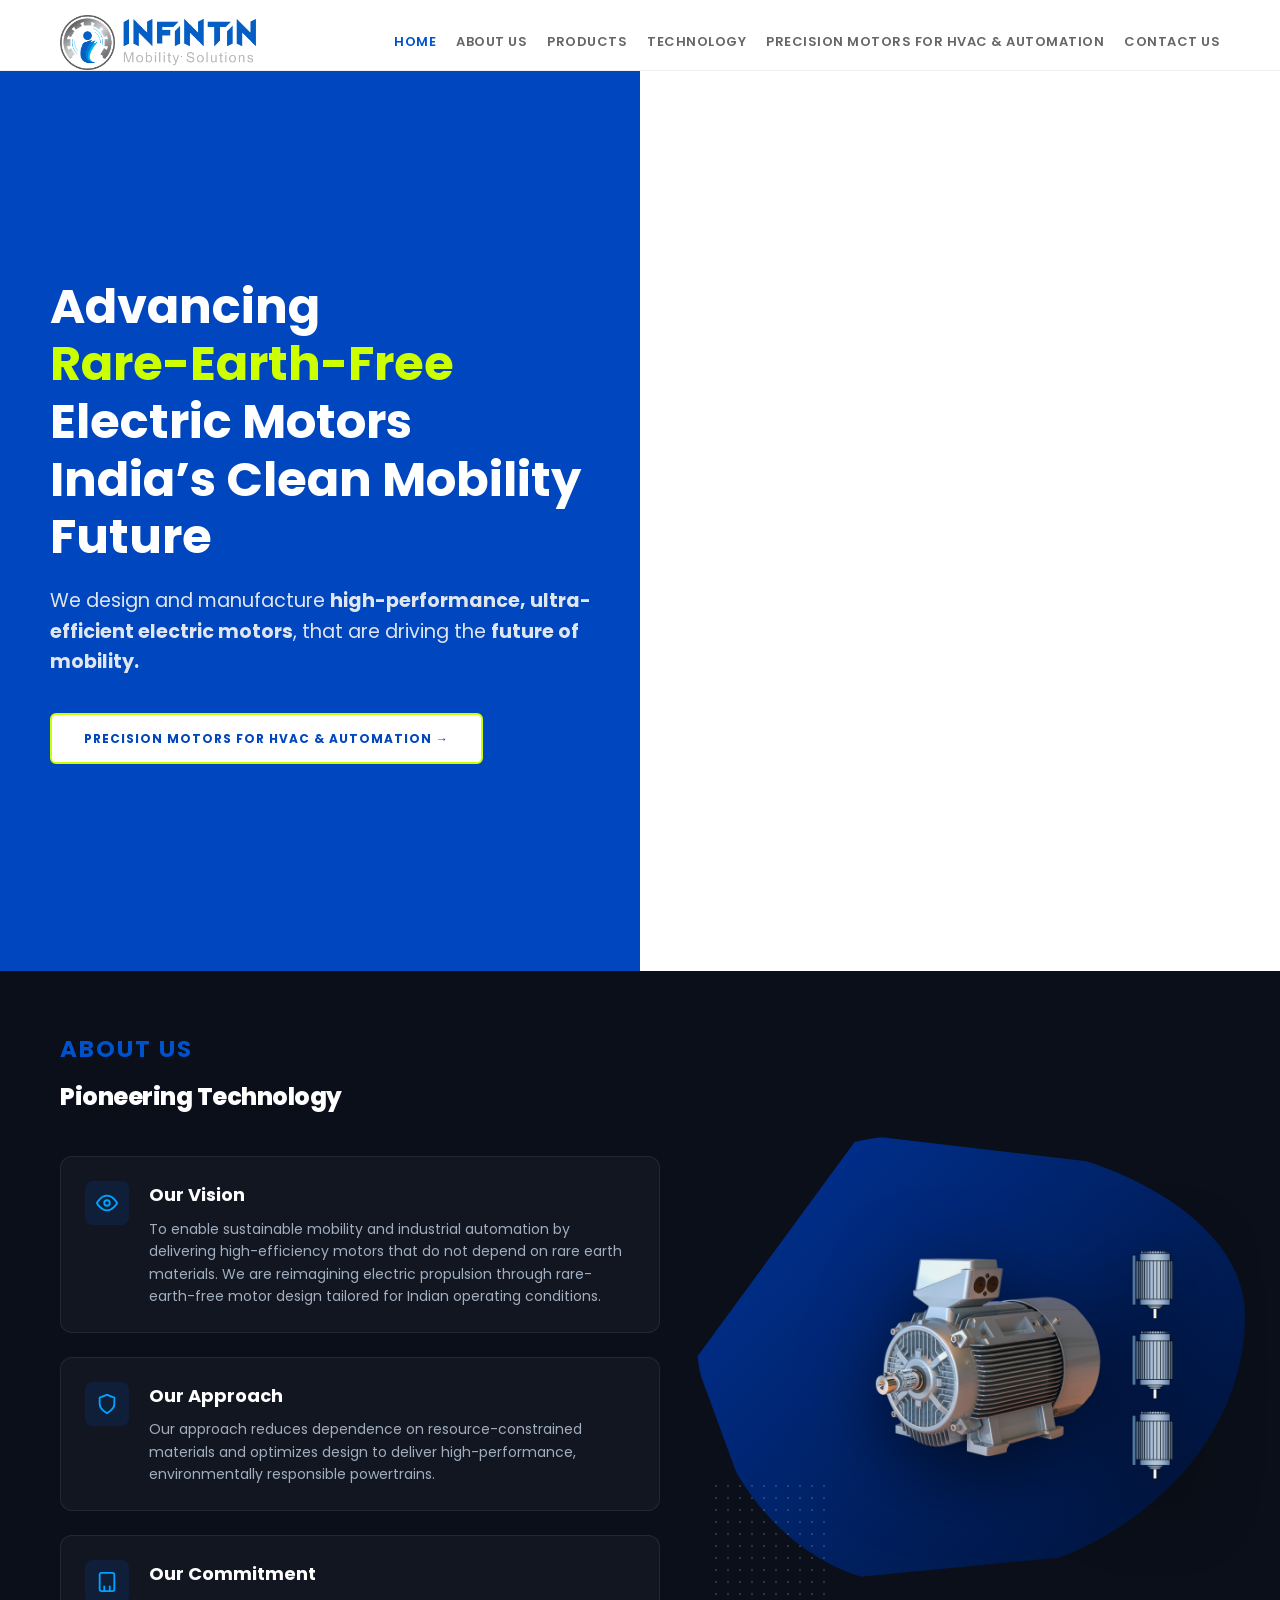
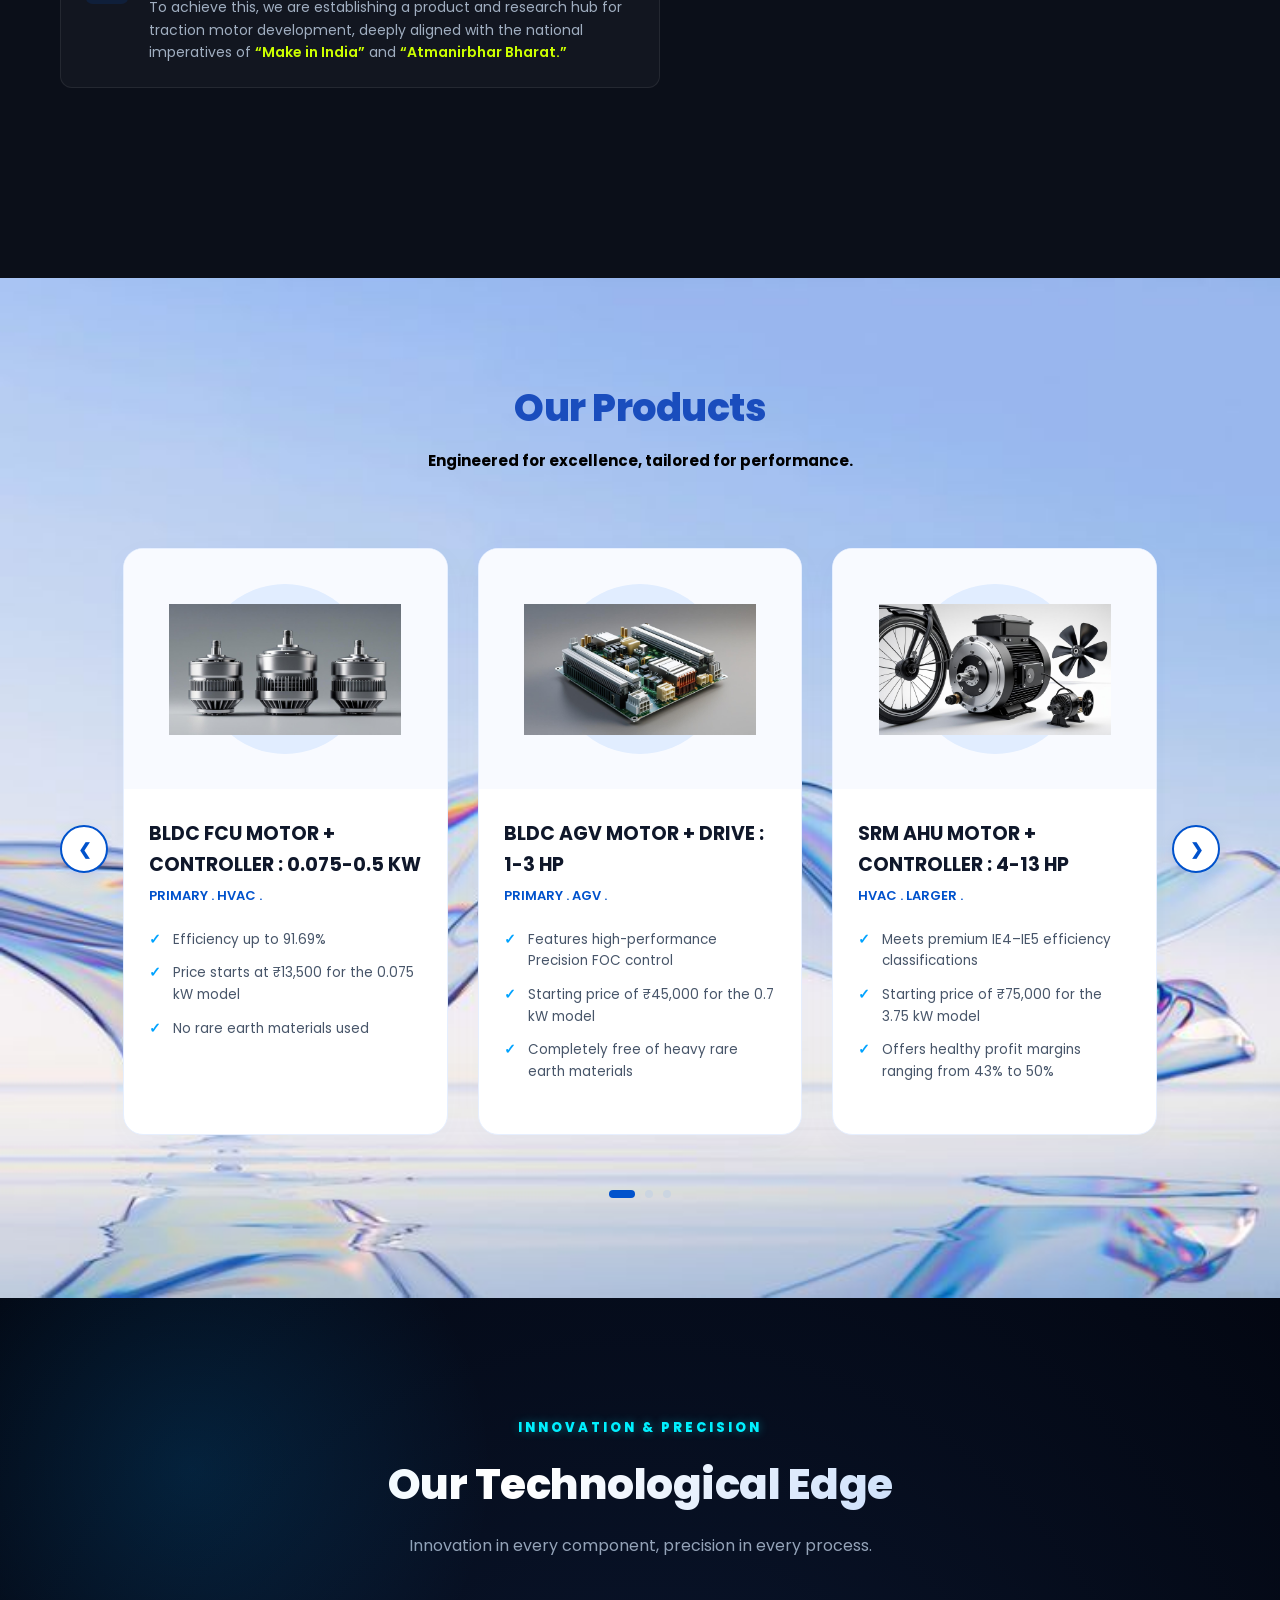
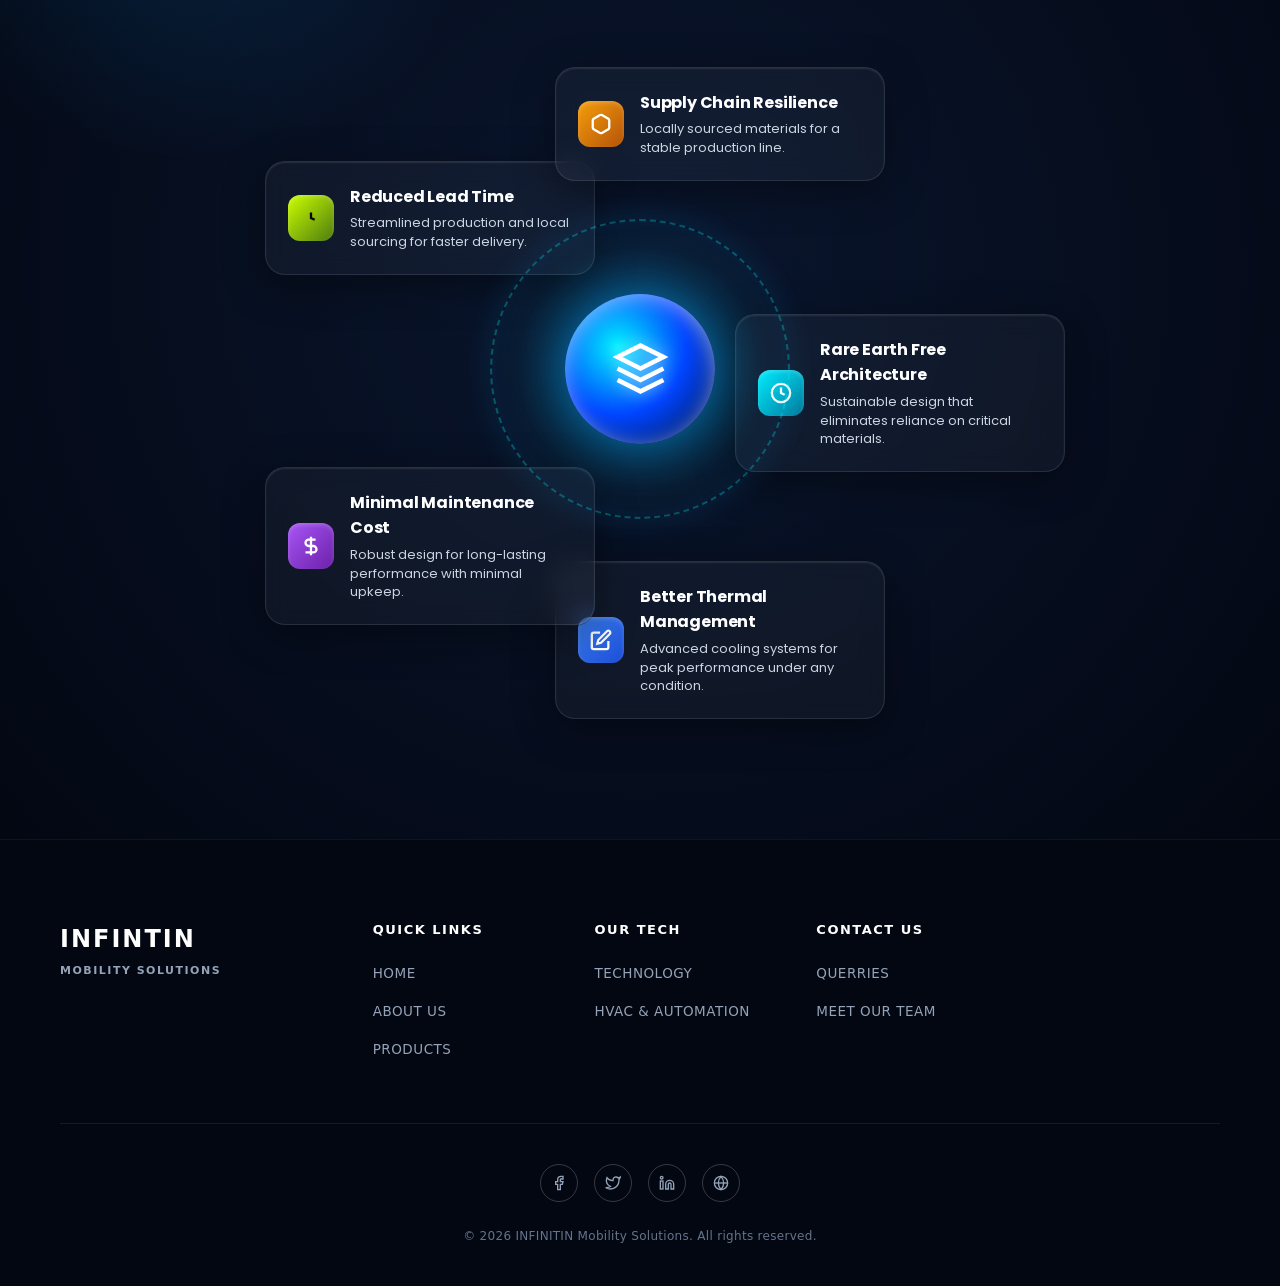
==== index.html @ 6ea1e663 "header" ====
<!DOCTYPE html>
<html lang="en">
<head>
    <meta charset="UTF-8">
    <meta name="viewport" content="width=device-width, initial-scale=1.0">
    <title>INFINTIN MOBILITY SOLUTIONS OFFICIAL</title>
    <link rel="preconnect" href="https://fonts.googleapis.com">
    <link rel="preconnect" href="https://fonts.gstatic.com" crossorigin>
    <link href="https://fonts.googleapis.com/css2?family=Poppins:wght@400;600;700;800&display=swap" rel="stylesheet">
    <link href="./index.css" rel="stylesheet">
</head>
<body style="margin: 0; padding: 0;">

    <header style="position: sticky; top: 0; z-index: 1000; margin-bottom: 0; padding-bottom: 0;">
        <div class="container nav-container">
            <div class="logo">
                <img src="./img_files/logov1.png" alt="INFINITIN Logo">
            </div>
            <nav>
                <a href="./index.html" class="active">Home</a>
                <a href="#aboutus">About Us</a>
                <a href="#products">Products</a>
                <a href="#tech-edge">Technology</a>
                <a href="./hvac.html">Precision Motors for HVAC & Automation</a>
                <a href="./contact.html">Contact Us</a>
            </nav>
        </div>
    </header>

    <!-- 50/50 Video Split Hero Section (Height restricted to 400px with zero structural margins) -->
    <section class="hero-split" style="display: flex; width: 100%; height: 400px; margin: 0 !important; padding: 0 !important; overflow: hidden;">
        <div class="hero-left-pane" style="flex: 0 0 50%; background-color: #0046be; display: flex; align-items: center; justify-content: flex-end; padding: 40px; color: #ffffff; height: 100%;">
            <div class="hero-text-content" style="max-width: 550px; width: 100%;">
                <h1>Advancing <br><span class="highlight-text">Rare-Earth-Free</span><br> Electric Motors <br>India’s Clean Mobility Future</h1>
                <p>We design and manufacture <strong>high-performance, ultra-efficient electric motors</strong>, that are driving the <strong>future of mobility.</strong></p>
                
                <a href="./hvac.html" class="btn-cta">Precision Motors for HVAC & Automation &rarr;</a>
            </div>
        </div>
        
        <div class="hero-right-pane" style="flex: 0 0 50%; height: 100%; position: relative;">
            <video autoplay loop muted playsinline class="hero-split-video" style="width: 100%; height: 100%; object-fit: cover; object-position: top; display: block;">
                <source src="https://github.com/user-attachments/assets/8a96ed44-3f70-4dfd-bd09-c64b315aaf55" type="video/mp4">
            </video>
        </div>
    </section>

    <!-- About Us Section (Pulled flush against the video section with zero top margins) -->
    <section id="aboutus" class="aboutus-section" style="margin-top: 0 !important; padding-top: 60px;">
        <div class="container">
            <div class="aboutus-grid">
                <div class="aboutus-content">
                    <h1><span class="section-tagline" style="font-size: 23px;">About Us</span></h1>
                    <h2 class="section-title">Pioneering Technology</h2>
                    
                    <div class="cards-wrapper">
                        <div class="tech-card">
                            <div class="card-icon">
                                <svg viewBox="0 0 24 24" fill="none" stroke="currentColor" stroke-width="2">
                                    <path d="M1 12s4-8 11-8 11 8 11 8-4 8-11 8-11-8-11-8z"/>
                                    <circle cx="12" cy="12" r="3"/>
                                </svg>
                            </div>
                            <div class="card-text">
                                <h3>Our Vision</h3>
                                <p>To enable sustainable mobility and industrial automation by delivering high-efficiency motors that do not depend on rare earth materials. We are reimagining electric propulsion through rare-earth-free motor design tailored for Indian operating conditions.</p>
                            </div>
                        </div>

                        <div class="tech-card">
                            <div class="card-icon">
                                <svg viewBox="0 0 24 24" fill="none" stroke="currentColor" stroke-width="2">
                                    <path d="M12 22s8-4 8-10V5l-8-3-8 3v7c0 6 8 10 8 10z"/>
                                </svg>
                            </div>
                            <div class="card-text">
                                <h3>Our Approach</h3>
                                <p>Our approach reduces dependence on resource-constrained materials and optimizes design to deliver high-performance, environmentally responsible powertrains.</p>
                            </div>
                        </div>

                        <div class="tech-card">
                            <div class="card-icon">
                                <svg viewBox="0 0 24 24" fill="none" stroke="currentColor" stroke-width="2">
                                    <rect x="4" y="2" width="16" height="20" rx="2" ry="2"/>
                                    <line x1="9" y1="22" x2="9" y2="16"/>
                                    <line x1="15" y1="22" x2="15" y2="16"/>
                                </svg>
                            </div>
                            <div class="card-text">
                                <h3>Our Commitment</h3>
                                <p>To achieve this, we are establishing a product and research hub for traction motor development, deeply aligned with the national imperatives of <span class="brand-highlight">“Make in India”</span> and <span class="brand-highlight">“Atmanirbhar Bharat.”</span></p>
                            </div>
                        </div>
                    </div>
                </div>

                <div class="aboutus-visual">
                    <div class="blob-shape-bg"></div>
                    <img src="./img_files/Motor-1.png" alt="INFINITIN Motor Graphic" class="aboutus-img">
                    <div class="dot-pattern"></div>
                </div>
            </div>
        </div>
    </section>

 
    <div class="prds">

        <section id="products" class="prds-section">
    <div class="container prds-container-relative">
        
        <div class="prds-header">
            <h1 class="section-title" style="color: #1A4DBD;">Our Products</h1>
            <h2 class="section-subtitle" style="color: black;">Engineered for excellence, tailored for performance.</h2>
        </div>

        <div class="carousel-outer-wrapper">
            <button class="carousel-nav-btn prev-btn" aria-label="Previous Product">&#10094;</button>
            
            <div class="prds-carousel-container">
                <div class="prds-track">
                    
                    <div class="prd-card">
                        <div class="prd-img-box">
                            <div class="img-bg-circle"></div>
                            <img src="./img_files/srw.png" alt="Switched Reluctance Motor">
                        </div>
                        <div class="prd-info">
                            <h3>BLDC FCU MOTOR + CONTROLLER : 0.075-0.5 KW</h3>
                            <span class="prd-spec-tag">PRIMARY . HVAC . </span>
                            <ul class="prd-features">
                                <li>Efficiency up to 91.69%</li>
                                <li>Price starts at ₹13,500 for the 0.075 kW model</li>
                                <li>No rare earth materials used</li>
                            </ul>
                        </div>
                    </div>

                    <div class="prd-card">
                        <div class="prd-img-box">
                            <div class="img-bg-circle"></div>
                            <img src="./img_files/ipc.png" alt="Intelligent Power Converter">
                        </div>
                        <div class="prd-info">
                            <h3>BLDC AGV MOTOR + DRIVE : 1-3 HP</h3>
                            <span class="prd-spec-tag">PRIMARY . AGV . </span>
                            <ul class="prd-features">
                                <li>Features high-performance Precision FOC control</li>
                                <li>Starting price of ₹45,000 for the 0.7 kW model</li>
                                <li>Completely free of heavy rare earth materials</li>
                            </ul>
                        </div>
                    </div>

                    <div class="prd-card">
                        <div class="prd-img-box">
                            <div class="img-bg-circle"></div>
                            <img src="./img_files/1kw motor.png" alt="1kW Motor">
                        </div>
                        <div class="prd-info">
                            <h3>SRM AHU MOTOR + CONTROLLER : 4-13 HP</h3>
                            <span class="prd-spec-tag">HVAC . LARGER . </span>
                            <ul class="prd-details-grid">
                                <li>Meets premium IE4–IE5 efficiency classifications</li>
                                <li>Starting price of ₹75,000 for the 3.75 kW model</li>
                                <li>Offers healthy profit margins ranging from 43% to 50%</li>
                            </ul>
                        </div>
                    </div>

                    <div class="prd-card">
                        <div class="prd-img-box">
                            <div class="img-bg-circle"></div>
                            <img src="./img_files/4kw motor.png" alt="4kW Motor">
                        </div>
                        <div class="prd-info">
                            <h3>MOTOR CONTROL & AFTER-SALES : AMC & SVC</h3>
                            <span class="prd-spec-tag">RECURRING</span>
                            <ul class="prd-details-grid">
                                <li>Annual Maintenance Contract priced at ₹19,500/year for 4 kW units</li>
                                <li>Delivers high-yielding service margins of 70% to 80%</li>
                                <li>Maintains a consistent 30% customer attach rate</li>
                            </ul>
                        </div>
                    </div>

                    
                </div>
            </div>

            <button class="carousel-nav-btn next-btn" aria-label="Next Product">&#10095;</button>
        </div>

        <div class="carousel-dots">
            <span class="dot active" data-index="0"></span>
            <span class="dot" data-index="1"></span>
            <span class="dot" data-index="2"></span>
        </div>

    </div>
</section>

<script>
    document.addEventListener("DOMContentLoaded", () => {
        const container = document.querySelector(".prds-carousel-container");
        const nextBtn = document.querySelector(".next-btn");
        const prevBtn = document.querySelector(".prev-btn");
        const dots = document.querySelectorAll(".carousel-dots .dot");

        if (container && nextBtn && prevBtn) {
            // Function to precisely capture dynamic layout widths
            const getScrollStep = () => {
                const firstCard = container.querySelector(".prd-card");
                if (firstCard) {
                    // Pulls exact fractional rendered pixels + layout column gaps
                    return firstCard.getBoundingClientRect().width + 30; 
                }
                return 340;
            };

            // Event Triggers for Navigation Click Handlers
            nextBtn.addEventListener("click", (e) => {
                e.preventDefault();
                container.scrollBy({ left: getScrollStep(), behavior: "smooth" });
            });

            prevBtn.addEventListener("click", (e) => {
                e.preventDefault();
                container.scrollBy({ left: -getScrollStep(), behavior: "smooth" });
            });

            // Clean active pill pagination dot calculation matching real-time positioning
            container.addEventListener("scroll", () => {
                const scrollLeft = container.scrollLeft;
                const maxScroll = container.scrollWidth - container.clientWidth;
                
                if (maxScroll > 0) {
                    const activeIndex = Math.round((scrollLeft / maxScroll) * (dots.length - 1));
                    dots.forEach((dot, idx) => {
                        if (idx === activeIndex) {
                            dot.classList.add("active");
                        } else {
                            dot.classList.remove("active");
                        }
                    });
                }
            });

            // Make inline dots fully clickable navigation items
            dots.forEach((dot, idx) => {
                dot.addEventListener("click", () => {
                    const maxScroll = container.scrollWidth - container.clientWidth;
                    const targetScroll = (idx / (dots.length - 1)) * maxScroll;
                    container.scrollTo({ left: targetScroll, behavior: "smooth" });
                });
            });
        }
    });
</script>
    </div>

<div class="tech-edge">
<section class="tech-edge-section" id="tech-edge">
    <div class="container">
        
        <div class="tech-edge-header">
            <span class="section-tagline">Innovation & Precision</span>
            <h2 class="tech-edge-title">Our Technological Edge</h2>
            <p class="tech-edge-subtitle">Innovation in every component, precision in every process.</p>
        </div>

        <div class="tech-edge-layout">
            
            <div class="tech-track-ring">
                
                <div class="orbit-node node-1">
                    <div class="edge-card border-neon-cyan">
                        <div class="edge-icon-box bg-cyan">
                            <svg viewBox="0 0 24 24" fill="none" stroke="currentColor" stroke-width="2.5"><circle cx="12" cy="12" r="10"/><polyline points="12 6 12 12 16 14"/></svg>
                        </div>
                        <div class="edge-content">
                            <h3>Rare Earth Free Architecture</h3>
                            <p>Sustainable design that eliminates reliance on critical materials.</p>
                        </div>
                    </div>
                </div>

                <div class="orbit-node node-2">
                    <div class="edge-card border-neon-blue">
                        <div class="edge-icon-box bg-blue">
                            <svg viewBox="0 0 24 24" fill="none" stroke="currentColor" stroke-width="2.5"><path d="M11 4H4a2 2 0 0 0-2 2v14a2 2 0 0 0 2 2h14a2 2 0 0 0 2-2v-7"/><path d="M18.5 2.5a2.121 2.121 0 1 1 3 3L12 15l-4 1 1-4z"/></svg>
                        </div>
                        <div class="edge-content">
                            <h3>Better Thermal Management</h3>
                            <p>Advanced cooling systems for peak performance under any condition.</p>
                        </div>
                    </div>
                </div>

                <div class="orbit-node node-3">
                    <div class="edge-card border-neon-purple">
                        <div class="edge-icon-box bg-purple">
                            <svg viewBox="0 0 24 24" fill="none" stroke="currentColor" stroke-width="2.5"><path d="M12 2v20M17 5H9.5a3.5 3.5 0 0 0 0 7h5a3.5 3.5 0 0 1 0 7H6"/></svg>
                        </div>
                        <div class="edge-content">
                            <h3>Minimal Maintenance Cost</h3>
                            <p>Robust design for long-lasting performance with minimal upkeep.</p>
                        </div>
                    </div>
                </div>

                <div class="orbit-node node-4">
                    <div class="edge-card border-neon-lime">
                        <div class="edge-icon-box bg-lime">
                            <svg viewBox="0 0 24 24" fill="none" stroke="currentColor" stroke-width="2.5"><polyline points="12 6 12 12 16 14"/></svg>
                        </div>
                        <div class="edge-content">
                            <h3>Reduced Lead Time</h3>
                            <p>Streamlined production and local sourcing for faster delivery.</p>
                        </div>
                    </div>
                </div>

                <div class="orbit-node node-5">
                    <div class="edge-card border-neon-amber">
                        <div class="edge-icon-box bg-amber">
                            <svg viewBox="0 0 24 24" fill="none" stroke="currentColor" stroke-width="2.5"><path d="M21 16V8a2 2 0 0 0-1-1.73l-7-4a2 2 0 0 0-2 0l-7 4A2 2 0 0 0 3 8v8a2 2 0 0 0 1 1.73l7 4a2 2 0 0 0 2 0l7-4A2 2 0 0 0 21 16z"/></svg>
                        </div>
                        <div class="edge-content">
                            <h3>Supply Chain Resilience</h3>
                            <p>Locally sourced materials for a stable production line.</p>
                        </div>
                    </div>
                </div>

            </div>

            <div class="tech-edge-center-fixed">
                <div class="center-glow-ring-static"></div>
                <div class="center-core-sphere-fixed">
                    <svg viewBox="0 0 24 24" fill="none" stroke="currentColor" stroke-width="2"><polygon points="12 2 2 7 12 12 22 7 12 2"/><polyline points="2 17 12 22 22 17"/><polyline points="2 12 12 17 22 12"/></svg>
                </div>
            </div>

        </div>
    </div>
</section>
</div>

<footer class="site-footer">
    <div class="container">
        
        <div class="footer-top-grid">
            
            <div class="footer-brand-col">
                <h2 class="footer-logo">INFINTIN</h2>
                <span class="footer-slogan">MOBILITY SOLUTIONS</span>
            </div>

            <div class="footer-links-col">
                <h3>Quick Links</h3>
                <ul>
                    <li><a href="#home">Home</a></li>
                    <li><a href="#aboutus">About Us</a></li>
                    <li><a href="#products">Products</a></li>
                </ul>
            </div>

            <div class="footer-links-col">
                <h3>Our Tech</h3>
                <ul>
                    <li><a href="#tech-edge">Technology</a></li>
                    <li><a href="./hvac.html">HVAC & Automation</a></li>
                   
                </ul>
            </div>

            <div class="footer-links-col">
                <h3>CONTACT US</h3>
                <ul>
                    <li><a href="./contact.html">QUERRIES</a></li>
                    <li><a href="./contact.html">MEET OUR TEAM</a></li>
                   
                </ul>
            </div>

           
        </div>

        <hr class="footer-divider">

        <div class="footer-bottom-area">
            
            <div class="footer-socials">
                <a href="#" class="social-circle" aria-label="Facebook">
                    <svg viewBox="0 0 24 24" fill="none" stroke="currentColor" stroke-width="2"><path d="M18 2h-3a5 5 0 0 0-5 5v3H7v4h3v8h4v-8h3l1-4h-4V7a1 1 0 0 1 1-1h3z"/></svg>
                </a>
                <a href="#" class="social-circle" aria-label="Twitter">
                    <svg viewBox="0 0 24 24" fill="none" stroke="currentColor" stroke-width="2"><path d="M23 3a10.9 10.9 0 0 1-3.14 1.53 4.48 4.48 0 0 0-7.86 3v1A10.66 10.66 0 0 1 3 4s-4 9 5 13a11.64 11.64 0 0 1-7 2c9 5 20 0 20-11.5a4.5 4.5 0 0 0-.08-.83A7.72 7.72 0 0 0 23 3z"/></svg>
                </a>
                <a href="https://www.linkedin.com/company/infintin/posts/?feedView=all" class="social-circle" aria-label="LinkedIn">
                    <svg viewBox="0 0 24 24" fill="none" stroke="currentColor" stroke-width="2"><path d="M16 8a6 6 0 0 1 6 6v7h-4v-7a2 2 0 0 0-2-2 2 2 0 0 0-2 2v7h-4v-7a6 6 0 0 1 6-6z"/><rect x="2" y="9" width="4" height="12"/><circle cx="4" cy="4" r="2"/></svg>
                </a>
                <a href="#" class="social-circle" aria-label="Global">
                    <svg viewBox="0 0 24 24" fill="none" stroke="currentColor" stroke-width="2"><circle cx="12" cy="12" r="10"/><line x1="2" y1="12" x2="22" y2="12"/><path d="M12 2a15.3 15.3 0 0 1 4 10 15.3 15.3 0 0 1-4 10 15.3 15.3 0 0 1-4-10 15.3 15.3 0 0 1 4-10z"/></svg>
                </a>
            </div>

            <p class="footer-copyright">&copy; 2026 INFINITIN Mobility Solutions. All rights reserved.</p>
            
        </div>

    </div>
</footer>

</body>
</html>
---- index.css ----
* {
    margin: 0;
    padding: 0;
    box-sizing: border-box;
}
body {
    font-family: 'Poppins', sans-serif;
    color: #333;
    line-height: 1.6;
    background-color: #fff;
    overflow-x: hidden; /* Prevents awkward horizontal page shaking */
}
.container {
    width: 100%;
    max-width: 1200px;
    margin: 0 auto;
    padding: 0 20px;
}
a {
    text-decoration: none;
    color: inherit;
}

/* --- Header / Navigation --- */
header {
    background-color: #fff;
    padding: 15px 0;
    border-bottom: 1px solid #f0f0f0;
}
.nav-container {
    display: flex;
    justify-content: space-between;
    align-items: center;
    flex-wrap: wrap; /* Allows navigation bar to wrap gracefully if squeezed */
    gap: 15px;
}
.logo img {
    height: auto;
    max-height: 55px; /* Ensures logo shrinks gracefully on mobile viewports */
    display: block;
}
nav {
    display: flex;
    align-items: center;
    gap: 20px;
    flex-wrap: wrap; /* Prevents navigation items from overflowing offscreen */
}
nav a {
    font-size: 13px;
    font-weight: 600;
    text-transform: uppercase;
    color: #666;
    letter-spacing: 0.5px;
    transition: color 0.3s;
    white-space: nowrap; /* Prevents text elements from breaking onto 2 separate lines */
}
nav a:hover, nav a.active {
    color: #0052cc;
}

/* --- Hero Section --- */
.hero {
    background: linear-gradient(135deg, #0052cc 0%, #003399 100%);
    color: #fff;
    position: relative;
    overflow: hidden;
    padding: 60px 0;
}
.hero-container {
    display: flex;
    align-items: center;
    justify-content: space-between;
    gap: 40px;
    min-height: 450px;
}
.hero-content {
    flex: 1;
    max-width: 580px;
    z-index: 2;
}

/* Fluid Responsive Typography for Heading */
.hero-content h1 {
    font-size: clamp(26px, 4.5vw, 42px); /* Seamless dynamic font resizing */
    font-weight: 800;
    line-height: 1.25;
    margin-bottom: 20px;
    text-transform: uppercase;
    letter-spacing: -0.5px;
}
.highlight-text {
    color: #ccff00; /* Clean green-yellow alignment matching original button hook */
}
.hero-content p {
    font-size: clamp(14px, 1.5vw, 16px);
    color: #e0e8ff;
    margin-bottom: 30px;
    font-weight: 400;
}
.hero-content p strong {
    color: #fff;
    font-weight: 600;
}
.btn-cta {
    display: inline-block;
    border: 2px solid #ccff00;
    color: #ccff00;
    padding: 12px 28px;
    font-size: 12px;
    font-weight: 700;
    text-transform: uppercase;
    letter-spacing: 1px;
    border-radius: 4px;
    transition: all 0.3s ease;
}
.btn-cta:hover {
    background-color: #ccff00;
    color: #003399;
}

/* Hero Images Area Layout */
.hero-images {
    flex: 1;
    display: flex;
    justify-content: flex-end;
    align-items: center;
    z-index: 2;
}
.hero-mask-img {
    width: 100%;
    max-width: 460px;
    height: auto;
    object-fit: contain;
    border-radius: 8px;
}

/* Decorative background shapes inside hero */
.hero::before {
    content: '';
    position: absolute;
    top: 0;
    right: 0;
    width: 45%;
    height: 100%;
    background: rgba(255, 255, 255, 0.03);
    transform: skewX(-15deg);
    transform-origin: top right;
    z-index: 1;
}

/* --- Responsive Layout Adjustments --- */
@media (max-width: 992px) {
    .nav-container {
        flex-direction: column; /* Stacks logo above link menu on mid-size/tablets */
        text-align: center;
        padding: 10px 0;
    }
    nav {
        justify-content: center;
        gap: 15px;
    }
    .hero-container {
        flex-direction: column; /* Content stacks layout vertically on medium screen sizes */
        text-align: center;
        gap: 30px;
    }
    .hero-content {
        max-width: 100%;
    }
    .hero-images {
        width: 100%;
        justify-content: center;
    }
    .hero-mask-img {
        max-width: 350px;
    }
}

@media (max-width: 480px) {
    nav {
        gap: 10px 15px; /* Adds clean spacing block wrap on narrow mobile viewports */
    }
    nav a {
        font-size: 11px; /* Slightly scaled-down link menu items for small devices */
    }
}



/* --- Master Section Layout Wrapper --- */
.aboutus-section {
    padding: 100px 0;
    background-color: #0b0f19; /* Premium dark background theme matching tech layout mockup */
    color: #ffffff;
    overflow: hidden;
}

/* --- Top Layout Grid Setup --- */
.aboutus-grid {
    display: grid;
    grid-template-columns: 1.2fr 1fr;
    gap: 60px;
    align-items: center;
    margin-bottom: 90px; /* Separates content grid from counters below */
}

.section-tagline {
    font-size: 13px;
    text-transform: uppercase;
    color: #0052cc;
    font-weight: 700;
    letter-spacing: 2px;
    display: block;
    margin-bottom: 10px;
}

.section-title {
    
    font-weight: 800;
    margin-bottom: 40px;
    letter-spacing: -0.5px;
}

/* --- Vision / Approach Info Cards --- */
.cards-wrapper {
    display: flex;
    flex-direction: column;
    gap: 24px;
}

.tech-card {
    background: rgba(255, 255, 255, 0.03);
    border: 1px solid rgba(255, 255, 255, 0.08);
    border-radius: 12px;
    padding: 24px;
    display: flex;
    gap: 20px;
    align-items: flex-start;
    transition: transform 0.3s ease, border-color 0.3s ease;
}

.tech-card:hover {
    transform: translateY(-2px);
    border-color: rgba(0, 82, 204, 0.4);
}

.card-icon {
    width: 44px;
    height: 44px;
    background: rgba(0, 82, 204, 0.15);
    border-radius: 8px;
    display: flex;
    align-items: center;
    justify-content: center;
    flex-shrink: 0;
    color: #00a3ff;
}

.card-icon svg {
    width: 22px;
    height: 22px;
}

.card-text h3 {
    font-size: 18px;
    font-weight: 700;
    margin-bottom: 8px;
}

.card-text p {
    font-size: 14px;
    color: #a0aec0;
    line-height: 1.6;
}

.brand-highlight {
    color: #ccff00;
    font-weight: 600;
}

/* --- Right Column Vector/Image Composition --- */
.aboutus-visual {
    position: relative;
    display: flex;
    justify-content: center;
    align-items: center;
    height: 500px;
}

.blob-shape-bg {
    position: absolute;
    width: 110%;
    height: 90%;
    background: linear-gradient(135deg, #003399 0%, #001133 100%);
    clip-path: polygon(30% 0%, 100% 10%, 100% 90%, 15% 100%, 0% 50%);
    border-radius: 40% 60% 60% 40% / 40% 40% 60% 60%;
    z-index: 1;
}

.aboutus-img {
    max-width: 85%;
    height: auto;
    object-fit: contain;
    z-index: 2;
    filter: drop-shadow(0px 20px 40px rgba(0,0,0,0.6));
    transition: transform 0.4s ease;
}

.aboutus-visual:hover .aboutus-img {
    transform: scale(1.03) rotate(1deg);
}

.dot-pattern {
    position: absolute;
    bottom: 10px;
    left: -10px;
    width: 120px;
    height: 120px;
    background-image: radial-gradient(rgba(255, 255, 255, 0.15) 1.5px, transparent 1.5px);
    background-size: 12px 12px;
    z-index: 1;
}

/* --- Integrated Fluid Counter Row --- */
.stats-grid {
    display: grid;
    grid-template-columns: repeat(4, 1fr); /* 4 horizontal columns for large screens */
    gap: 25px;
    margin-top: 40px;
}

.stat-card {
    background: rgba(255, 255, 255, 0.02);
    border: 1px solid rgba(255, 255, 255, 0.05);
    padding: 35px 20px;
    text-align: center;
    border-radius: 8px;
    transition: background-color 0.3s, transform 0.3s;
}

.stat-card:hover {
    background: rgba(255, 255, 255, 0.05);
    transform: translateY(-4px);
}

.stat-icon-wrapper {
    width: 60px;
    height: 60px;
    background-color: rgba(255, 255, 255, 0.04);
    border-radius: 50%;
    display: flex;
    align-items: center;
    justify-content: center;
    margin: 0 auto 15px auto;
    color: #ccff00; /* Cohesive green brand highlight tint */
}

.stat-icon-wrapper svg {
    width: 26px;
    height: 26px;
}

.stat-number {
    font-size: 30px;
    font-weight: 800;
    color: #ffffff;
    margin-bottom: 6px;
    letter-spacing: -0.5px;
}

.stat-label {
    font-size: 11px;
    font-weight: 700;
    text-transform: uppercase;
    color: #a0aec0;
    letter-spacing: 1px;
}

/* --- Breakpoints for Fluid Sizing --- */
@media (max-width: 992px) {
    .aboutus-grid {
        grid-template-columns: 1fr; /* Collapse split column sections on smaller windows */
        gap: 50px;
        margin-bottom: 60px;
    }
    .aboutus-visual {
        height: 360px;
        grid-row: 1; /* Elevates graphic drawing to top of panel viewports */
    }
    .stats-grid {
        grid-template-columns: repeat(2, 1fr); /* Forms 2x2 grid distribution on tablets */
        gap: 20px;
    }
}

@media (max-width: 576px) {
    .aboutus-section {
        padding: 60px 0;
    }
    .tech-card {
        flex-direction: column;
        gap: 12px;
    }
    .stats-grid {
        grid-template-columns: 1fr; /* Compresses to full-width stack columns on mobile devices */
    }
}




/* --- Products Section Architecture (Aesthetic Light Blue Theme) --- */
.prds-section {
    padding: 100px 0;
    /* Subtle premium blue gradient to break up plain white space */
    background: linear-gradient(180deg, #ffffff 0%, #f4f8ff 100%); 
    color: #1a202c;
    position: relative;
}

.prds-header {
    text-align: center;
    margin-bottom: 50px;
}

.prds-header .section-tagline {
    font-size: 13px;
    text-transform: uppercase;
    color: #0052cc; /* Main Brand Blue */
    font-weight: 700;
    letter-spacing: 2px;
    display: block;
    margin-bottom: 12px;
}

.prds-header .section-title {
    font-size: clamp(28px, 4vw, 38px);
    font-weight: 800;
    color: #0f172a;
    margin-bottom: 10px;
    letter-spacing: -0.5px;
}

.section-subtitle {
    font-size: 15px;
    color: #64748b;
}

/* --- Carousel Outer Positioning --- */
.carousel-outer-wrapper {
    position: relative;
    padding: 0 55px; /* Extra breathing space for prominent buttons */
}

/* --- Carousel Core Track --- */
.prds-carousel-container {
    width: 100%;
    overflow-x: auto;
    scroll-behavior: smooth;
    scrollbar-width: none;
}

.prds-carousel-container::-webkit-scrollbar {
    display: none;
}

.prds-track {
    display: flex;
    gap: 30px;
    padding: 25px 8px 40px 8px;
    scroll-snap-type: x mandatory;
}

/* --- Polished Tech Product Cards --- */
.prd-card {
    flex: 0 0 calc(33.333% - 20px);
    min-width: 310px;
    background: #ffffff;
    border-radius: 20px; /* Softer, highly aesthetic modern curves */
    overflow: hidden;
    scroll-snap-align: start;
    display: flex;
    flex-direction: column;
    box-shadow: 0 10px 35px rgba(0, 82, 204, 0.03);
    border: 1px solid #e6efff; /* Subtle blue-tinted card borders */
    transition: transform 0.4s cubic-bezier(0.16, 1, 0.3, 1), box-shadow 0.4s ease, border-color 0.4s ease;
}

.prd-card:hover {
    transform: translateY(-8px);
    border-color: #a3c7ff; /* Blue border pop on hover */
    box-shadow: 0 22px 45px rgba(0, 82, 204, 0.08);
}

/* Image Showcase Circle Backdrop */
.prd-img-box {
    width: 100%;
    height: 240px;
    position: relative;
    display: flex;
    align-items: center;
    justify-content: center;
    padding: 25px;
    background-color: #f8faff; /* Light fresh ice-blue background */
    overflow: hidden;
}

.img-bg-circle {
    position: absolute;
    width: 170px;
    height: 170px;
    background-color: #e1edff; /* Noticeable clean blue backing focal point */
    border-radius: 50%;
    z-index: 1;
    transition: transform 0.4s ease;
}

.prd-card:hover .img-bg-circle {
    transform: scale(1.15); /* Interactive expansion */
}

.prd-img-box img {
    max-width: 85%;
    max-height: 85%;
    object-fit: contain;
    z-index: 2;
    transition: transform 0.4s ease;
}

/* Card Information Text Container */
.prd-info {
    padding: 30px 25px;
    display: flex;
    flex-direction: column;
    flex-grow: 1;
}

.prd-info h3 {
    font-size: 19px;
    font-weight: 700;
    color: #0f172a;
    margin-bottom: 6px;
}

.prd-spec-tag {
    font-size: 13px;
    color: #0052cc; /* Brightened text to anchor the blue motif */
    font-weight: 600;
    margin-bottom: 22px;
    display: inline-block;
}

/* List Checkmark Features */
.prd-features, .prd-details-grid {
    list-style: none;
    font-size: 13.5px;
    color: #475569;
    line-height: 1.6;
    display: flex;
    flex-direction: column;
    gap: 12px;
}

.prd-features li, .prd-details-grid li {
    position: relative;
    padding-left: 24px;
}

.prd-features li::before, .prd-details-grid li::before {
    content: "✓";
    position: absolute;
    left: 0;
    top: 0;
    color: #00a3ff; /* Electric cyan blue checkmark accents */
    font-weight: 800;
}

.prd-details-grid strong {
    color: #0f172a;
}

/* --- Highly Functional Floating Navigation Arrows --- */
.carousel-nav-btn {
    position: absolute;
    top: 50%;
    transform: translateY(-50%);
    width: 48px;
    height: 48px;
    background: #ffffff;
    border: 2px solid #0052cc; /* High visibility blue bounding outline */
    border-radius: 50%;
    color: #0052cc;
    font-weight: bold;
    font-size: 16px;
    cursor: pointer;
    display: flex;
    align-items: center;
    justify-content: center;
    z-index: 20; /* Keep securely layered over imagery */
    box-shadow: 0 6px 16px rgba(0, 82, 204, 0.12);
    transition: all 0.25s cubic-bezier(0.16, 1, 0.3, 1);
}

.carousel-nav-btn:hover {
    background: #0052cc;
    color: #ffffff;
    box-shadow: 0 8px 20px rgba(0, 82, 204, 0.3);
    transform: translateY(-50%) scale(1.08);
}

.carousel-nav-btn:active {
    transform: translateY(-50%) scale(0.95);
}

.prev-btn { left: 0; }
.next-btn { right: 0; }

/* --- Dynamic Navigation Indicator Dots --- */
.carousel-dots {
    display: flex;
    justify-content: center;
    gap: 10px;
    margin-top: 15px;
}

.carousel-dots .dot {
    width: 8px;
    height: 8px;
    background-color: #cbd5e1;
    border-radius: 50%;
    cursor: pointer;
    transition: all 0.3s ease;
}

.carousel-dots .dot.active {
    width: 26px; /* Pill expansion active marker */
    background-color: #0052cc;
    border-radius: 50px;
}

/* --- Media Breakpoints --- */
@media (max-width: 1024px) {
    .prd-card { flex: 0 0 calc(50% - 15px); }
}

@media (max-width: 768px) {
    .carousel-outer-wrapper { padding: 0; }
    .carousel-nav-btn { display: none; } /* Hide tracking buttons on touch screens */
}

@media (max-width: 640px) {
    .prd-card { flex: 0 0 100%; }
}
/* --- Products Section Architecture (Premium Tech Blue Image BG Theme) --- */
.prds-section {
    padding: 100px 0;
    background-image: url(./img_files/download.jpeg);
    background-size: 100% 100%;
    background-attachment: scroll; 
    color: #ffffff;
    position: relative;
}
.hero {
    position: relative; /* Crucial: pins the video to this container */
    overflow: hidden;    /* Prevents video overflow from creating scrollbars */
    padding: 100px 0;    /* Keep or adjust your existing padding */
    background-color: #0a0f1d; 
}

/* Stretches the video to act as a flawless cover background */
.hero-bg-video {
    position: absolute;
    top: 50%;
    left: 50%;
    transform: translate(-50%, -50%);
    min-width: 100%;
    min-height: 100%;
    width: auto;
    height: auto;
    object-fit: cover; 
    z-index: 0;        /* Sits underneath everything */
}

/* Forces your text, container, and layout on top of the video layer */
.hero-container {
    position: relative;
    z-index: 2; /* Bumps text above the video and any overlays */
}
/* Container that splits the screen 50/50 */
.hero-split {
    display: flex;
    width: 100%;
    min-height: 100vh; /* Makes the section fill the entire screen height */
    margin: 0;
    padding: 0;
    overflow: hidden;
}

/* Left Half Layout */
.hero-left-pane {
    flex: 1;                     /* Takes up exactly 50% width */
    background-color: #001f4d;   /* Your deep Navy Blue color */
    display: flex;
    align-items: center;         /* Centers text vertically */
    justify-content: flex-end;   /* Pushes content toward the center alignment line */
    padding: 60px;
    color: #ffffff;
}

/* Constrains text inside the left pane so it doesn't hug the screen edge */
.hero-text-content {
    max-width: 550px; 
    width: 100%;
}

.hero-text-content h1 {
    font-size: 3rem;
    line-height: 1.2;
    margin-bottom: 20px;
}

.hero-text-content p {
    font-size: 1.2rem;
    line-height: 1.6;
    margin-bottom: 35px;
    color: #e0e6ed; /* Slightly softer white for better readability on navy */
}

/* Right Half Layout */
.hero-right-pane {
    flex: 1;                     /* Takes up exactly the other 50% width */
    position: relative;
    height: auto;
}

/* Full-bleed Video Styling */
.hero-split-video {
    width: 100%;
    height: 100%;
    object-fit: cover;           /* Forces video to fill its 50% container edge-to-edge */
    object-position: top;        /* Keeps the top section of your motor video perfectly framed */
    display: block;
}

/* CTA Button Styling */
.btn-cta {
    display: inline-block;
    padding: 14px 32px;
    background-color: #ffffff;
    color: #001f4d;              /* Matches your navy blue theme */
    text-decoration: none;
    font-weight: bold;
    border-radius: 6px;
    transition: all 0.2s ease;
}

.btn-cta:hover {
    transform: translateY(-2px);
    box-shadow: 0 4px 15px rgba(0, 0, 0, 0.2);
}

/* Responsive adjustment for Mobile Devices */
@media (max-width: 768px) {
    .hero-split {
        flex-direction: column;  /* Stacks them vertically on phones */
    }
    .hero-left-pane, .hero-right-pane {
        flex: none;
        width: 100%;
    }
    .hero-right-pane {
        height: 400px;           /* Gives video a fixed height block on mobile views */
    }
}
.hero-split {
    display: flex;
    width: 100%;
    height: 400px; /* Forces the entire section to be exactly 400px tall */
    margin: 0;
    padding: 0;
    overflow: hidden;
}

/* Left Pane (Navy Blue) */
.hero-left-pane {
    flex: 0 0 50%;             /* Locks this pane to exactly 50% width */
    background-color: #001f4d;   
    display: flex;
    align-items: center;         
    justify-content: flex-end;   
    padding: 40px;             /* Reduced padding slightly to fit the 400px height nicely */
    color: #ffffff;
    height: 100%;
}

/* Right Pane (Video Container) */
.hero-right-pane {
    flex: 0 0 50%;             /* Locks this pane to exactly 50% width */
    height: 100%;
    position: relative;
}

/* The Video Asset */
.hero-split-video {
    width: 100%;
    height: 100%;
    object-fit: cover;         /* Fills the 50% width and 400px height frame perfectly */
    object-position: top;      /* Keeps the focus on the top portion of your motor video */
    display: block;
}
/* Left Pane (Now restored to your original bright blue background) */
.hero-left-pane {
    flex: 0 0 50%;             /* Locks this pane to exactly 50% width */
    background-color: #0046be;   /* RESTORED: Your original bright electric blue */
    display: flex;
    align-items: center;         
    justify-content: flex-end;   
                 
    color: #ffffff;
    height: 100%;
}

/* Also update your CTA button color so it matches the text background on hover/active states if needed */
.btn-cta {
    display: inline-block;
    padding: 14px 32px;
    background-color: #ffffff;
    color: #0046be;              /* Updated to match your original blue theme */
    text-decoration: none;
    font-weight: bold;
    border-radius: 6px;
    transition: all 0.2s ease;
}
/* ==========================================================================
   BRIGHT GLASS-NEON TECHNOLOGICAL EDGE SECTION
   ========================================================================== */

.tech-edge-section {
    padding: 120px 0;
    /* High-end midnight gradient with subtle translucent blue backlighting */
    background: radial-gradient(circle at 50% 50%, #0a162e 0%, #030712 100%);
    color: #ffffff;
    position: relative;
    overflow: hidden;
}

/* Subtle fluid background light beams mimicking the uploaded style */
.tech-edge-section::before {
    content: '';
    position: absolute;
    top: -10%; left: -10%; width: 50%; height: 50%;
    background: radial-gradient(circle, rgba(0, 163, 255, 0.15) 0%, transparent 70%);
    pointer-events: none;
}

.tech-edge-header {
    text-align: center;
    margin-bottom: 60px;
}

.tech-edge-header .section-tagline {
    font-size: 13px;
    text-transform: uppercase;
    color: #00f0ff; /* Vivid electric neon cyan */
    font-weight: 800;
    letter-spacing: 3px;
    display: block;
    margin-bottom: 12px;
    text-shadow: 0 0 10px rgba(0, 240, 255, 0.4);
}

.tech-edge-title {
    font-size: clamp(32px, 4vw, 42px);
    font-weight: 800;
    letter-spacing: -0.5px;
    margin-bottom: 15px;
    background: linear-gradient(135deg, #ffffff 40%, #a5c7f7 100%);
    -webkit-background-clip: text;
    -webkit-text-fill-color: transparent;
}

.tech-edge-subtitle {
    font-size: 16px;
    color: #94a3b8;
    max-width: 600px;
    margin: 0 auto;
}

/* --- Layout Architecture Engine --- */
.tech-edge-layout {
    position: relative;
    width: 100%;
    max-width: 1100px;
    height: 700px;
    margin: 0 auto;
    display: flex;
    align-items: center;
    justify-content: center;
}

/* --- Completely Static Core Sphere with Extreme Glow --- */
.tech-edge-center-fixed {
    position: absolute;
    width: 300px;
    height: 300px;
    z-index: 20;
    display: flex;
    align-items: center;
    justify-content: center;
    pointer-events: none;
}

.center-glow-ring-static {
    position: absolute;
    width: 100%;
    height: 100%;
    border: 2px dashed rgba(0, 240, 255, 0.3);
    border-radius: 50%;
    box-shadow: inset 0 0 30px rgba(0, 163, 255, 0.1), 0 0 30px rgba(0, 163, 255, 0.1);
}

.center-core-sphere-fixed {
    width: 150px;
    height: 150px;
    /* Bright fluid core gradient */
    background: radial-gradient(circle at 35% 35%, #00f0ff 0%, #0044ff 50%, #001133 100%);
    border-radius: 50%;
    display: flex;
    align-items: center;
    justify-content: center;
    box-shadow: 0 0 60px rgba(0, 163, 255, 0.7), 
                0 0 120px rgba(0, 240, 255, 0.3),
                inset 0 4px 20px rgba(255, 255, 255, 0.5);
    color: #ffffff;
}

.center-core-sphere-fixed svg {
    width: 55px;
    height: 55px;
    filter: drop-shadow(0 0 8px rgba(255, 255, 255, 0.6));
}

/* --- Equal Spacing Orbital Track Ring --- */
.tech-track-ring {
    position: absolute;
    width: 500px;
    height: 500px;
    border-radius: 50%;
    z-index: 10;
    animation: trackOrbitClockwise 45s linear infinite;
}

/* Individual node anchor settings */
.orbit-node {
    position: absolute;
    width: 330px;
    height: 110px;
    margin-top: -55px;  /* Center the block over its path coordinate */
    margin-left: -165px; 
    animation: counterBlockRotate 45s linear infinite;
}

/* Mathematical Distribution Engine:
   Calculated around a 500px diameter ring (250px radius out from center point 50% 50%)
   using angles incremented precisely by 72 degrees.
*/
.node-1 { top: 50%; left: calc(50% + 260px); }                                    /* 0 deg */
.node-2 { top: calc(50% + 247px); left: calc(50% + 80px); }                      /* 72 deg */
.node-3 { top: calc(50% + 153px); left: calc(50% - 210px); }                     /* 144 deg */
.node-4 { top: calc(50% - 153px); left: calc(50% - 210px); }                     /* 216 deg */
.node-5 { top: calc(50% - 247px); left: calc(50% + 80px); }                      /* 288 deg */

/* --- Glassmorphic Neon Cards --- */
.edge-card {
    /* Highly transparent bright glass panels */
    background: rgba(255, 255, 255, 0.04);
    backdrop-filter: blur(12px);
    -webkit-backdrop-filter: blur(12px);
    border: 1px solid rgba(255, 255, 255, 0.1);
    padding: 22px;
    border-radius: 20px;
    display: flex;
    gap: 16px;
    align-items: center;
    box-shadow: 0 10px 40px rgba(0, 0, 0, 0.4), inset 0 1px 2px rgba(255, 255, 255, 0.1);
    transition: transform 0.4s cubic-bezier(0.16, 1, 0.3, 1), border-color 0.4s, box-shadow 0.4s;
}

.edge-card h3 {
    font-size: 16px;
    font-weight: 700;
    margin: 0 0 5px 0;
    color: #ffffff;
    letter-spacing: -0.2px;
}

.edge-card p {
    font-size: 13px;
    color: #cbd5e1;
    line-height: 1.45;
    margin: 0;
}

/* --- Dynamic Colorful Icon System --- */
.edge-icon-box {
    width: 46px;
    height: 46px;
    border-radius: 12px;
    display: flex;
    align-items: center;
    justify-content: center;
    flex-shrink: 0;
    box-shadow: inset 0 2px 4px rgba(255, 255, 255, 0.2);
}

.edge-icon-box svg {
    width: 22px;
    height: 22px;
}

/* Bright Color Scheme Configurations */
.bg-cyan   { background: linear-gradient(135deg, #00f0ff, #007799); color: #fff; }
.bg-blue   { background: linear-gradient(135deg, #3b82f6, #1d4ed8); color: #fff; }
.bg-purple { background: linear-gradient(135deg, #a855f7, #6b21a8); color: #fff; }
.bg-lime   { background: linear-gradient(135deg, #ccff00, #4d7c0f); color: #000; }
.bg-amber  { background: linear-gradient(135deg, #f59e0b, #b45309); color: #fff; }

/* Glowing Border Profiles on Hover */
.border-neon-cyan:hover  { border-color: #00f0ff; box-shadow: 0 0 25px rgba(0, 240, 255, 0.35); transform: scale(1.04); }
.border-neon-blue:hover  { border-color: #3b82f6; box-shadow: 0 0 25px rgba(59, 130, 246, 0.35); transform: scale(1.04); }
.border-neon-purple:hover{ border-color: #a855f7; box-shadow: 0 0 25px rgba(168, 85, 247, 0.35); transform: scale(1.04); }
.border-neon-lime:hover  { border-color: #ccff00; box-shadow: 0 0 25px rgba(204, 255, 0, 0.35); transform: scale(1.04); }
.border-neon-amber:hover { border-color: #f59e0b; box-shadow: 0 0 25px rgba(245, 158, 11, 0.35); transform: scale(1.04); }

/* Pause on interaction */
.tech-track-ring:hover, 
.tech-track-ring:hover .orbit-node {
    animation-play-state: paused;
}

/* --- Clockwise Orbit Engine Animations --- */
@keyframes trackOrbitClockwise {
    from { transform: rotate(0deg); }
    to { transform: rotate(360deg); }
}

@keyframes counterBlockRotate {
    from { transform: rotate(0deg); }
    to { transform: rotate(-360deg); }
}

/* ==========================================================================
   MOBILE RESPONSIVENESS FALLBACK
   ========================================================================== */
@media (max-width: 1024px) {
    .tech-edge-layout {
        height: auto;
        flex-direction: column;
        gap: 40px;
        padding: 20px 0;
    }
    
    .tech-track-ring {
        position: relative;
        width: 100%;
        height: auto;
        animation: none; 
        display: flex;
        flex-direction: column;
        gap: 20px;
    }
    
    .orbit-node {
        position: relative;
        width: 100%;
        height: auto;
        top: auto !important;
        left: auto !important;
        right: auto !important;
        bottom: auto !important;
        margin: 0 !important;
        animation: none;
    }
    
    .tech-edge-center-fixed {
        position: relative;
        order: -1; 
        margin-bottom: 10px;
    }
    
    .edge-card:hover {
        transform: translateY(-4px) !important;
    }
}

@media (max-width: 576px) {
    .edge-card {
        flex-direction: column;
        text-align: center;
        padding: 20px;
    }
}

/* ==========================================================================
   MINIMAL TECH SITE FOOTER
   ========================================================================== */

.site-footer {
    background-color: #030712; /* Rich dark midnight background */
    color: #ffffff;
    padding: 80px 0 40px 0;
    border-top: 1px solid rgba(255, 255, 255, 0.05);
    font-family: system-ui, -apple-system, BlinkMacSystemFont, 'Segoe UI', Roboto, sans-serif;
}

/* --- Top Layout Grid --- */
.footer-top-grid {
    display: grid;
    grid-template-columns: 1.5fr repeat(4, 1fr);
    gap: 40px;
    margin-bottom: 50px;
}

/* Branding Column Styling */
.footer-brand-col {
    display: flex;
    flex-direction: column;
}

.footer-logo {
    font-size: 24px;
    font-weight: 800;
    letter-spacing: 2px;
    margin: 0 0 4px 0;
    color: #ffffff;
}

.footer-slogan {
    font-size: 11px;
    font-weight: 600;
    letter-spacing: 1.5px;
    color: #94a3b8;
    text-transform: uppercase;
}

/* Links Columns Styling */
.footer-links-col h3 {
    font-size: 13px;
    font-weight: 700;
    text-transform: uppercase;
    letter-spacing: 1.5px;
    margin: 0 0 20px 0;
    color: #ffffff;
}

.footer-links-col ul {
    list-style: none;
    padding: 0;
    margin: 0;
}

.footer-links-col ul li {
    margin-bottom: 12px;
}

.footer-links-col ul li a {
    font-size: 13.5px;
    color: #94a3b8;
    text-decoration: none;
    text-transform: uppercase;
    letter-spacing: 0.5px;
    transition: color 0.25s ease;
}

.footer-links-col ul li a:hover {
    color: #00f0ff; /* Subtle hover pop color matching your navigation scheme */
}

/* --- Center Section Divider Line --- */
.footer-divider {
    border: 0;
    height: 1px;
    background: rgba(255, 255, 255, 0.08);
    margin: 0 0 40px 0;
}

/* --- Bottom Alignment Architecture --- */
.footer-bottom-area {
    display: flex;
    flex-direction: column;
    align-items: center;
    gap: 25px;
    text-align: center;
}

/* Circular Outlined Social Action Links */
.footer-socials {
    display: flex;
    gap: 16px;
    justify-content: center;
}

.social-circle {
    width: 38px;
    height: 38px;
    border: 1px solid rgba(255, 255, 255, 0.2);
    border-radius: 50%;
    display: flex;
    align-items: center;
    justify-content: center;
    color: #94a3b8;
    text-decoration: none;
    transition: all 0.3s cubic-bezier(0.16, 1, 0.3, 1);
}

.social-circle svg {
    width: 16px;
    height: 16px;
}

.social-circle:hover {
    color: #ffffff;
    border-color: #ffffff;
    background: rgba(255, 255, 255, 0.05);
    transform: translateY(-2px);
}

/* Standardized Small Print Text Elements */
.footer-copyright {
    font-size: 12px;
    color: #64748b;
    margin: 0;
    letter-spacing: 0.3px;
}

/* --- Complete Layout Responsiveness System --- */
@media (max-width: 992px) {
    .footer-top-grid {
        grid-template-columns: repeat(2, 1fr);
        gap: 40px;
    }
    
    .footer-brand-col {
        grid-column: span 2;
        margin-bottom: 10px;
    }
}

@media (max-width: 576px) {
    .site-footer {
        padding: 60px 0 30px 0;
    }

    .footer-top-grid {
        grid-template-columns: 1fr;
        gap: 30px;
    }

    .footer-brand-col {
        grid-column: span 1;
    }
    
    .footer-links-col h3 {
        margin-bottom: 12px;
    }
}
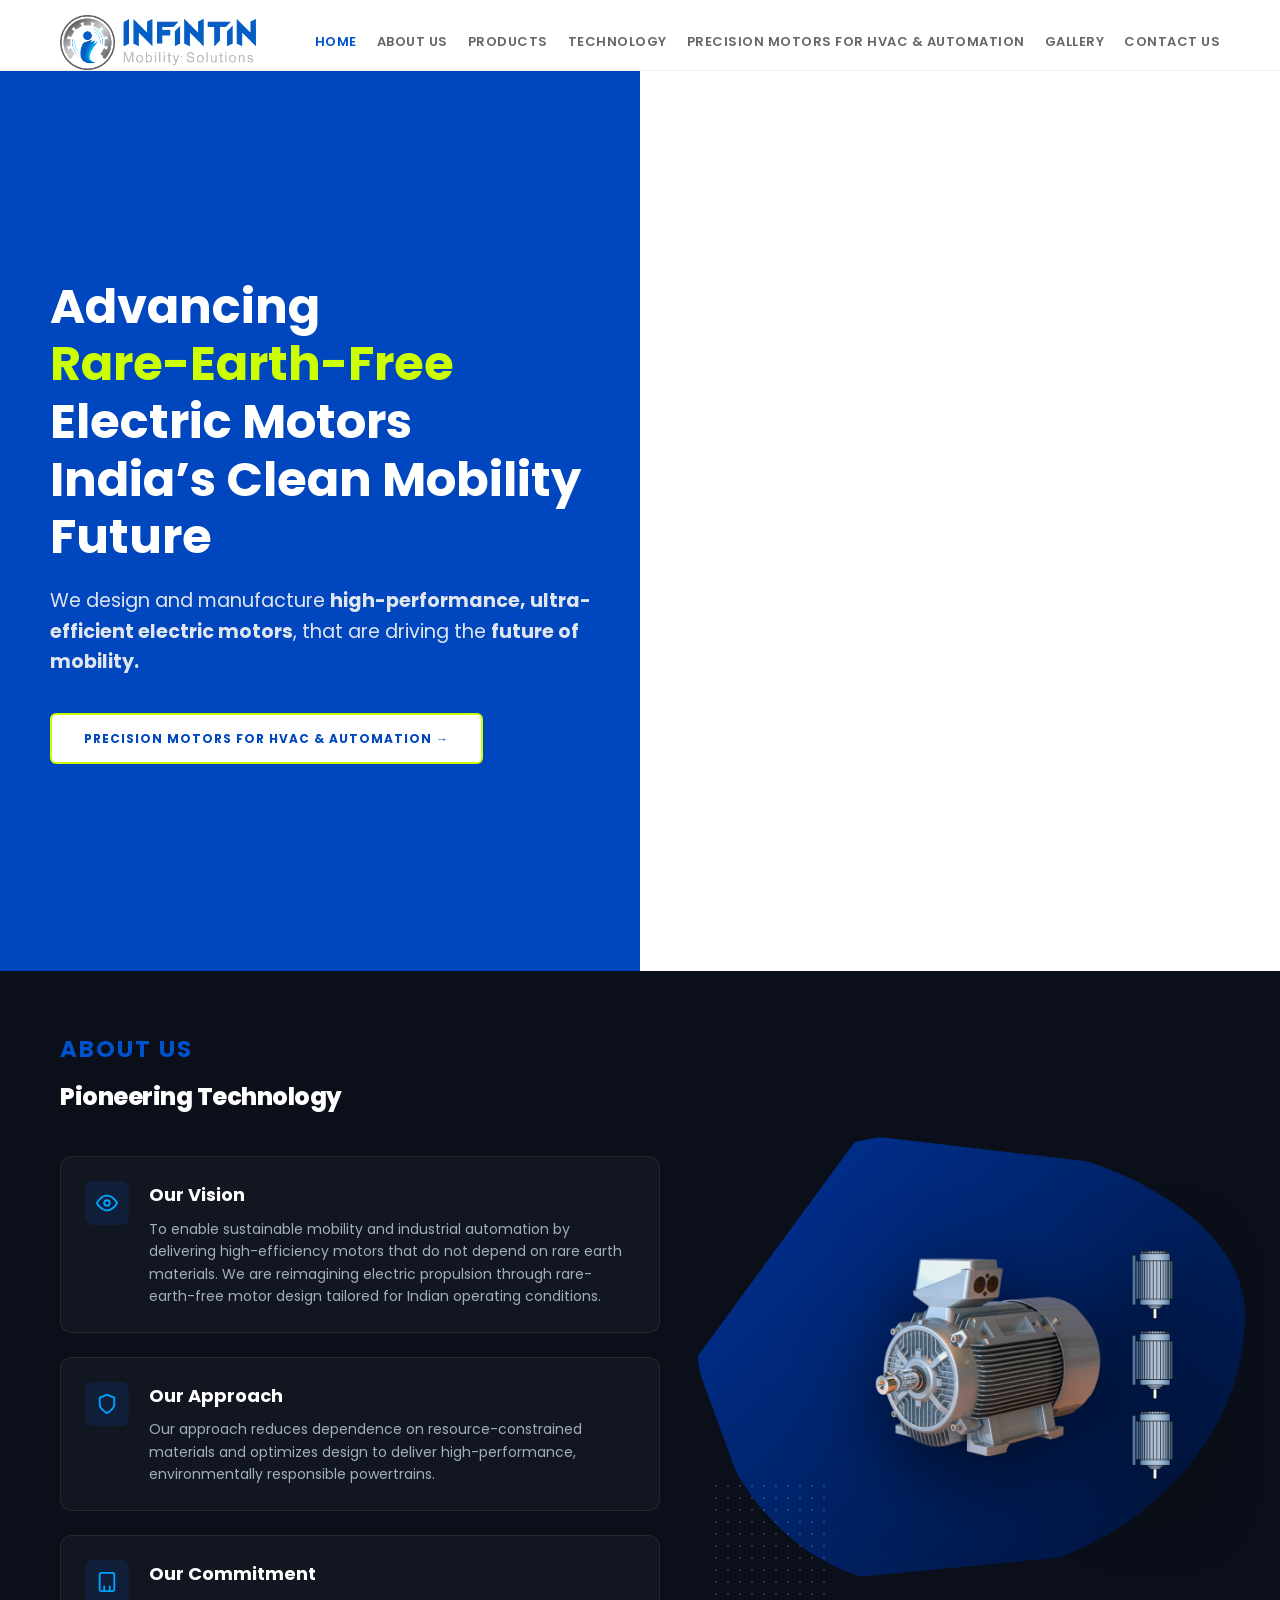
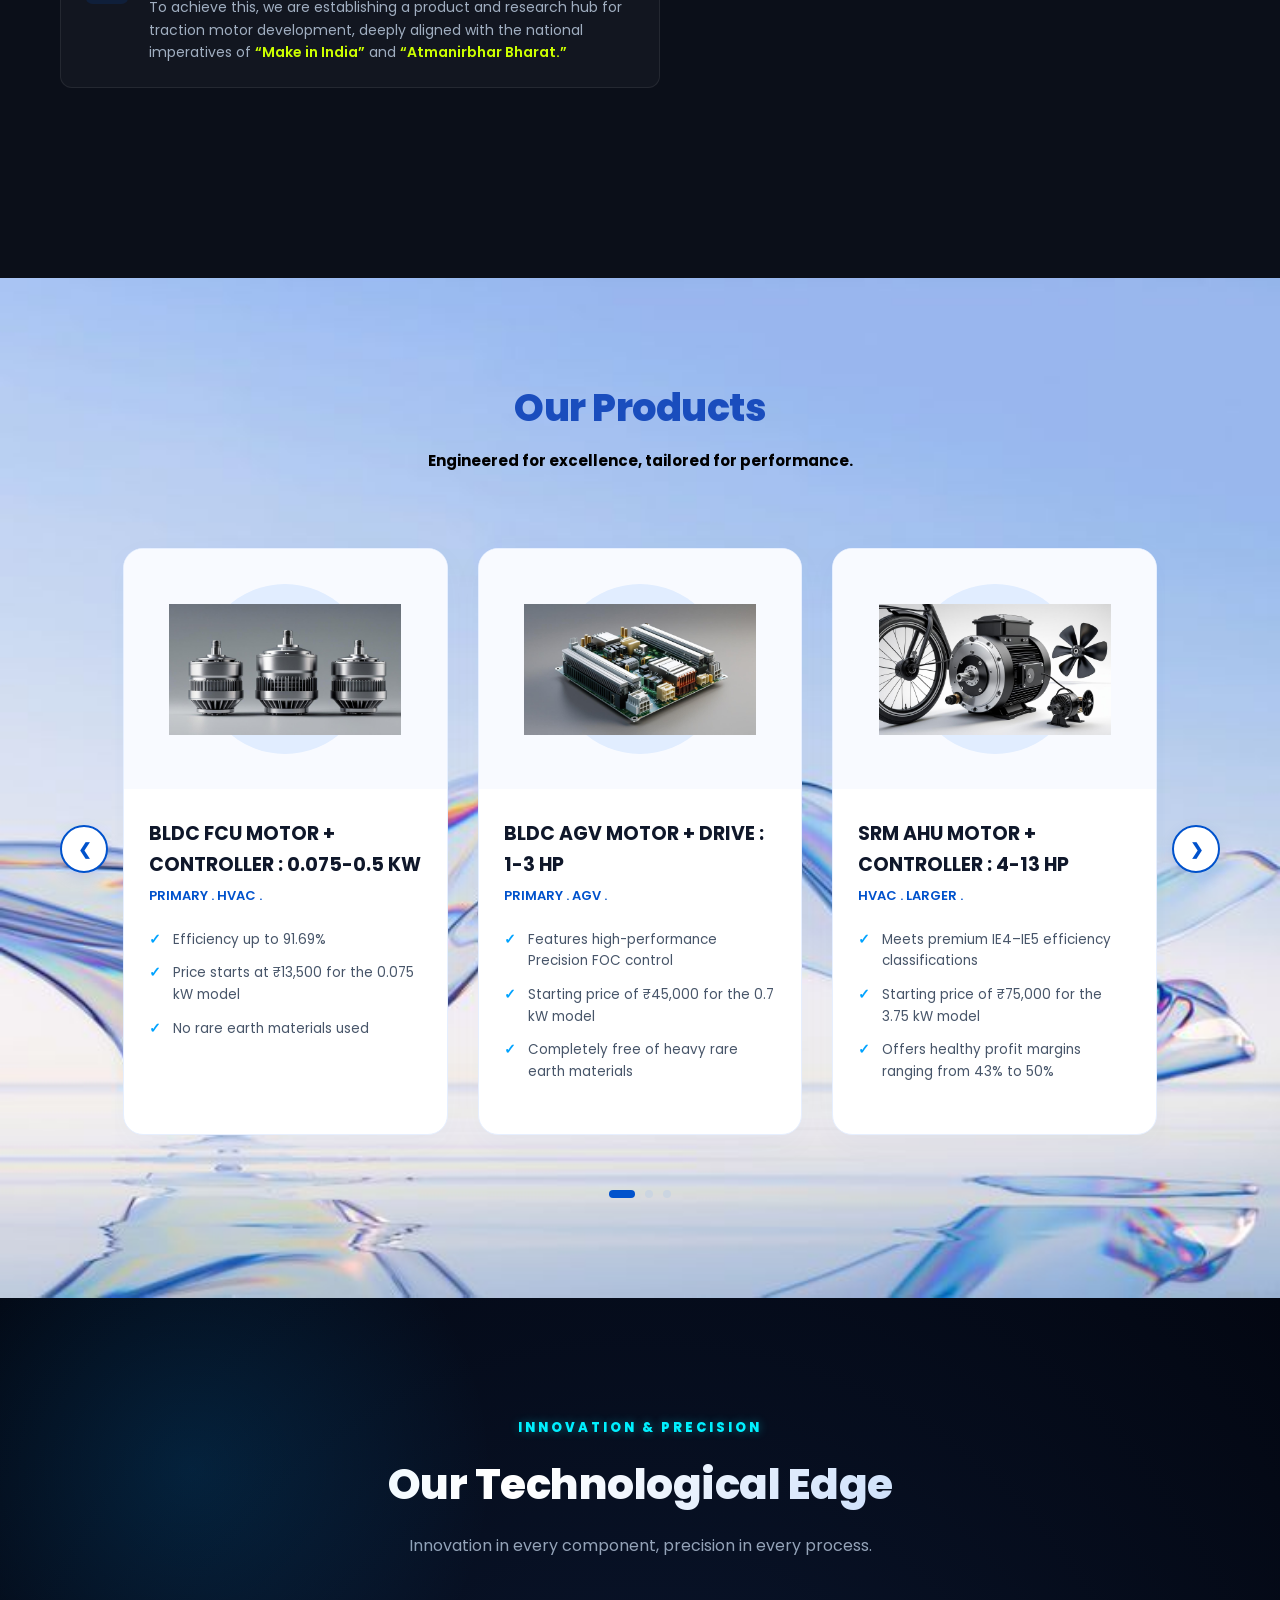
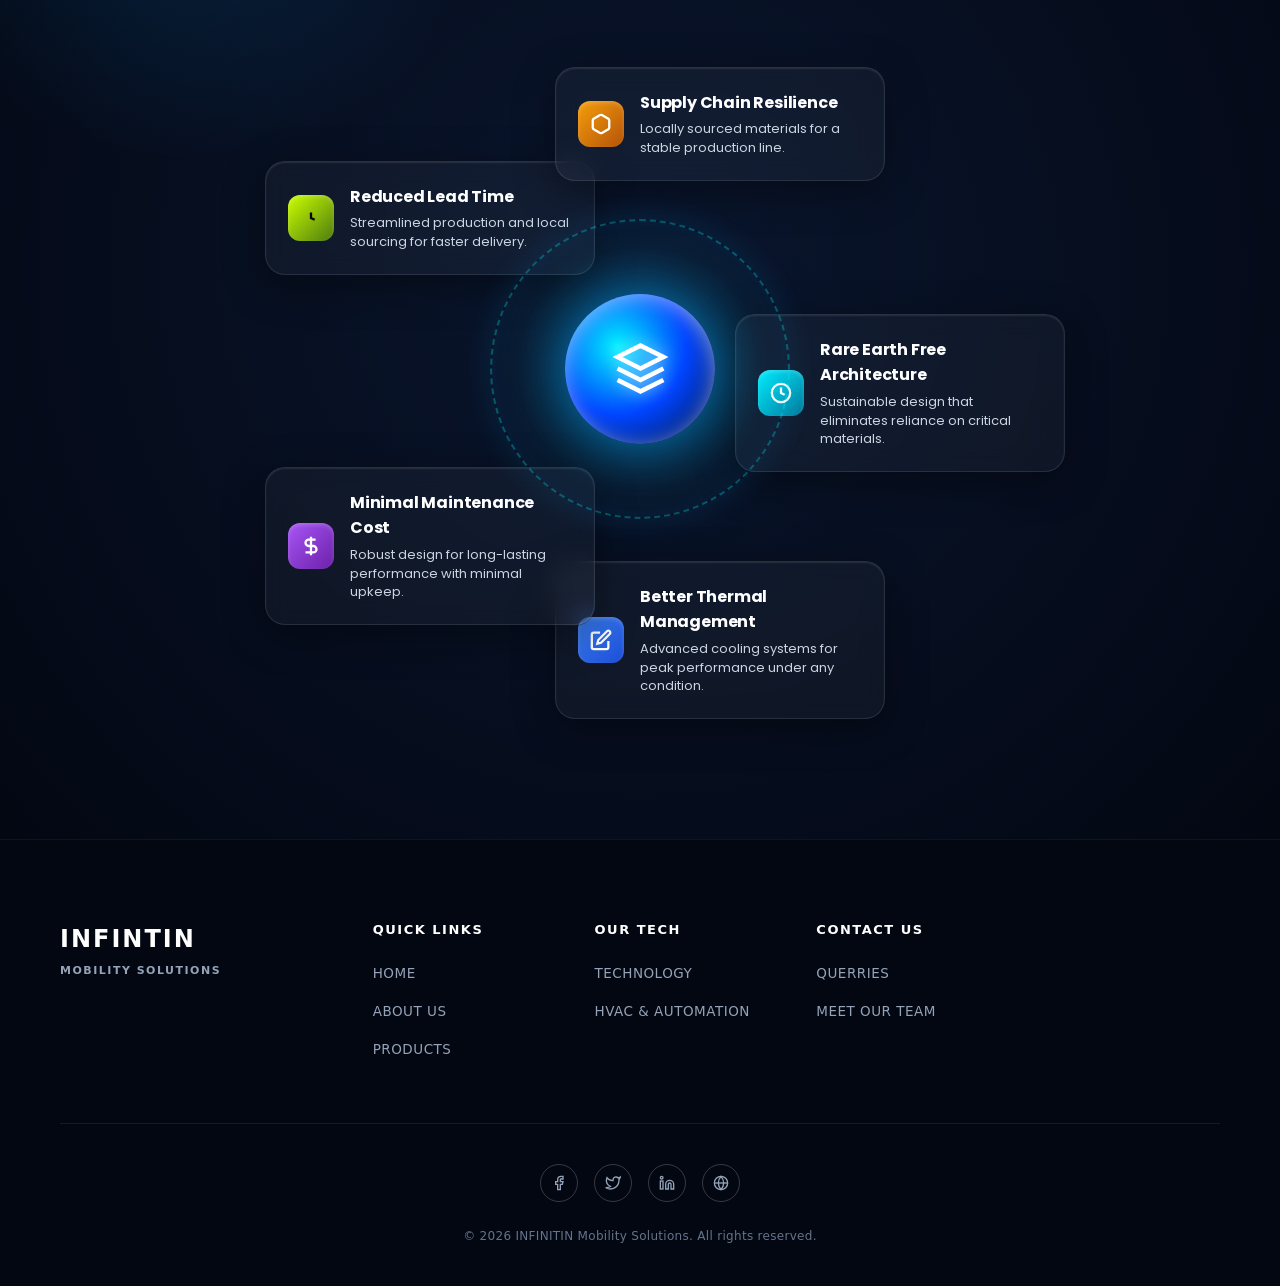
==== commit f3079be6: "gallery added" ====
--- a/index.html
+++ b/index.html
@@ -22,6 +22,7 @@
                 <a href="#products">Products</a>
                 <a href="#tech-edge">Technology</a>
                 <a href="./hvac.html">Precision Motors for HVAC & Automation</a>
+                <a href="./gallery.html">Gallery</a>
                 <a href="./contact.html">Contact Us</a>
             </nav>
         </div>
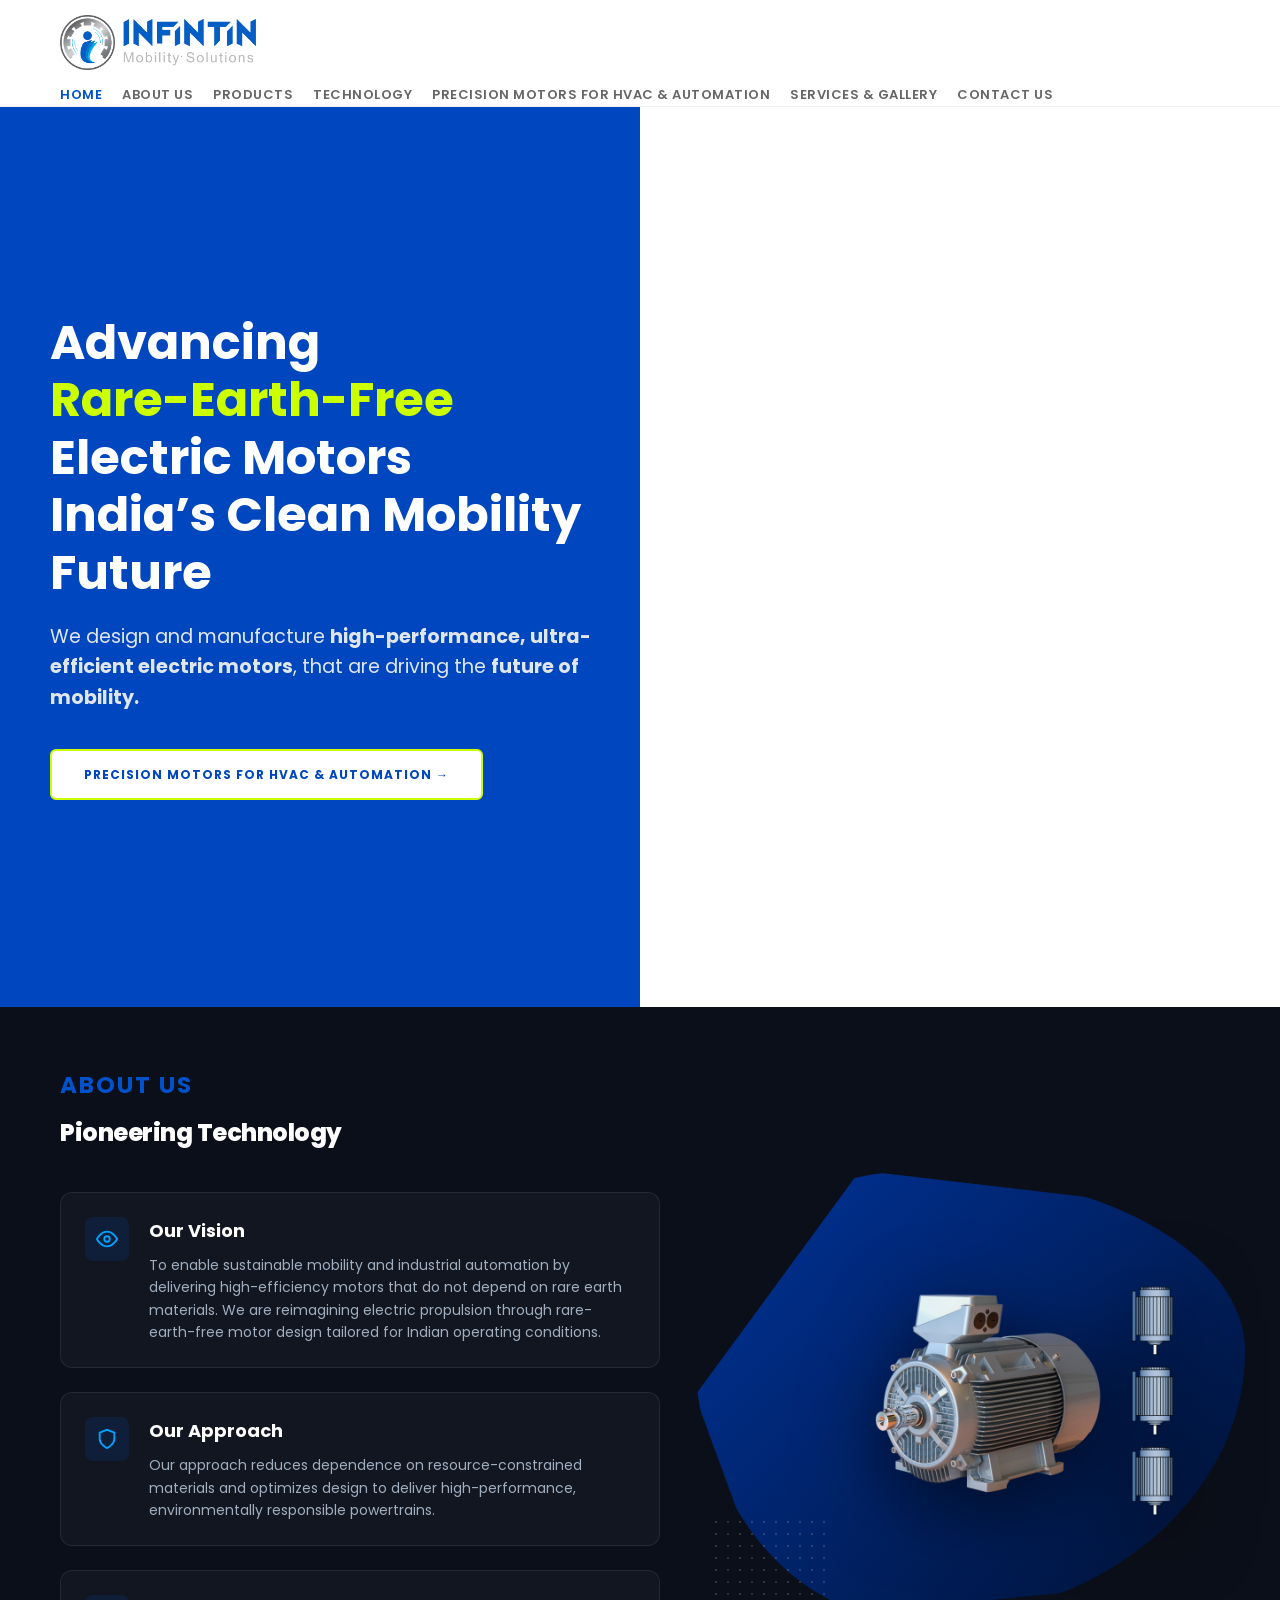
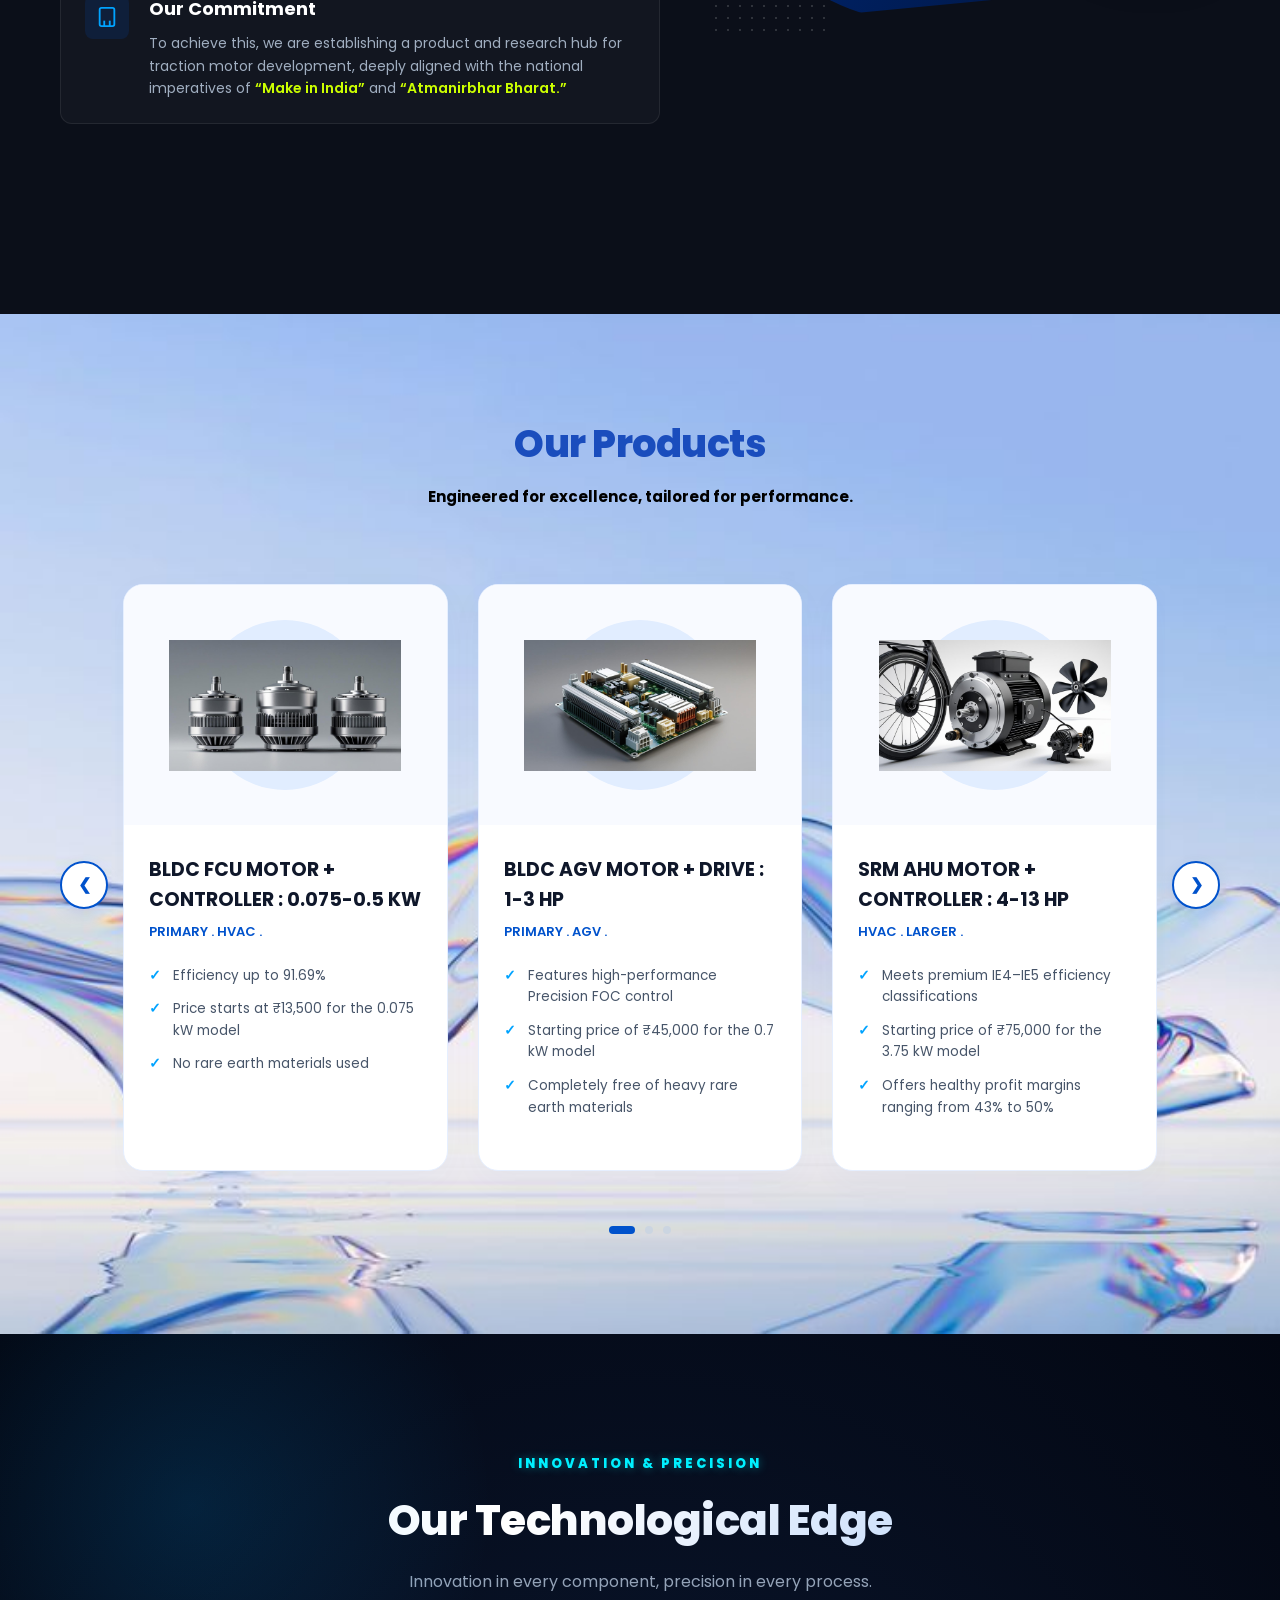
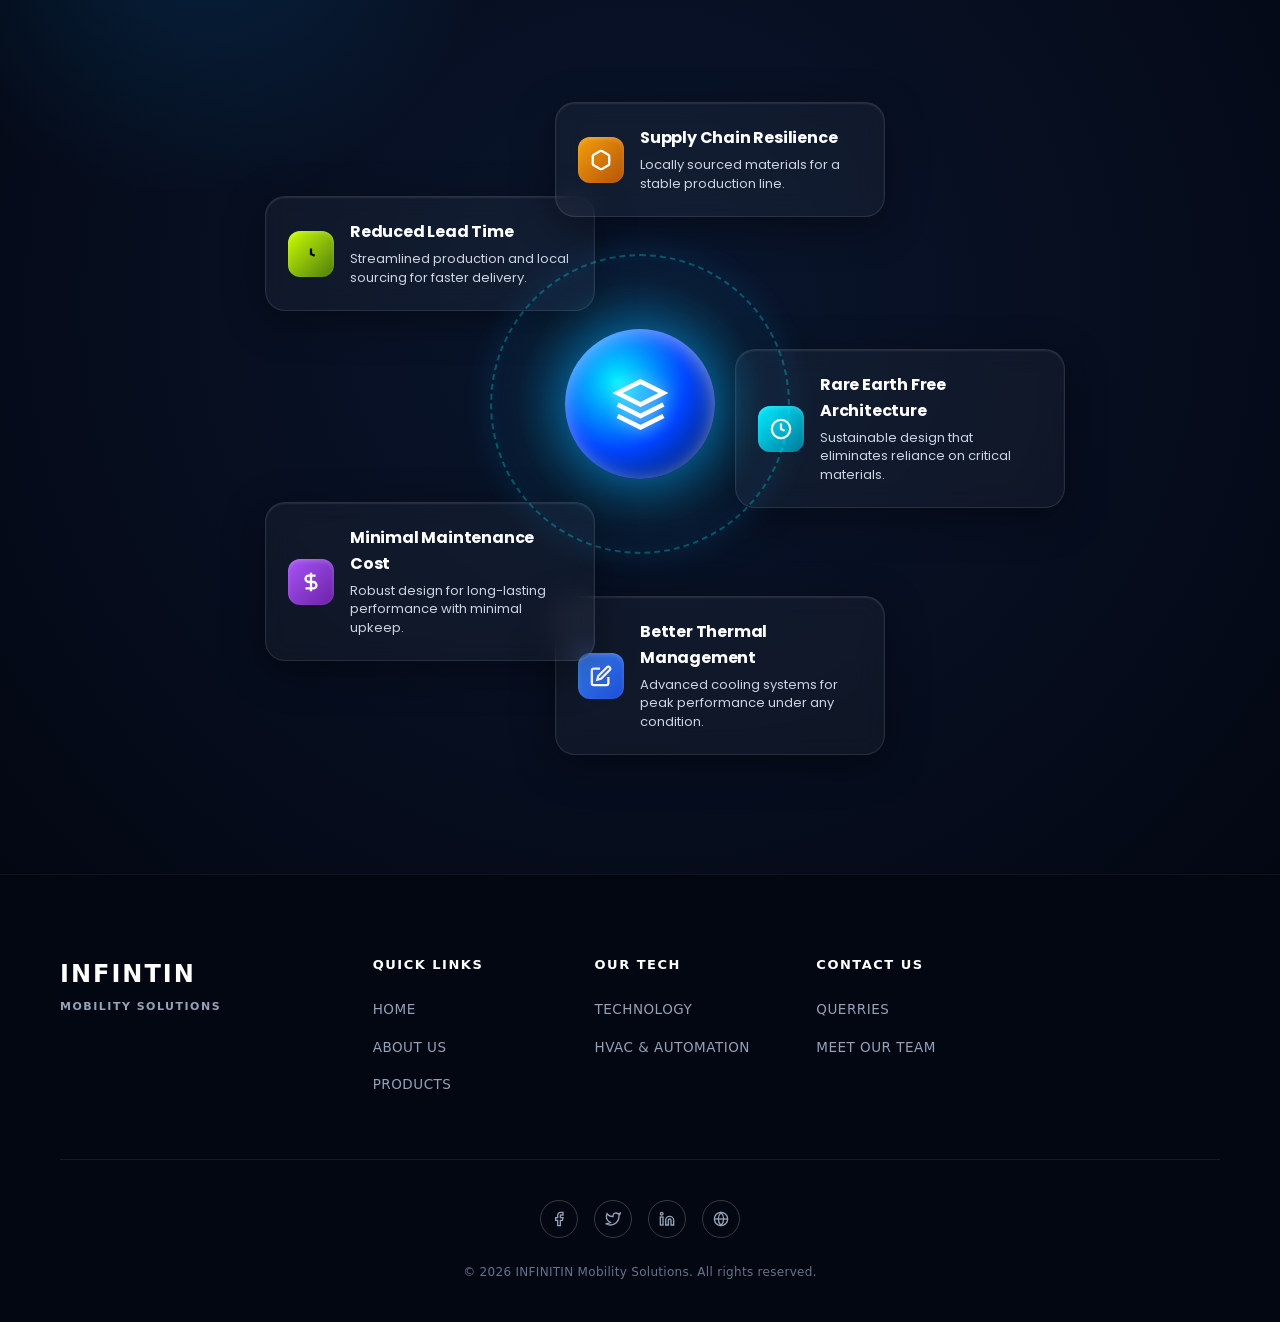
==== commit c3474204: "services added" ====
--- a/index.html
+++ b/index.html
@@ -22,7 +22,7 @@
                 <a href="#products">Products</a>
                 <a href="#tech-edge">Technology</a>
                 <a href="./hvac.html">Precision Motors for HVAC & Automation</a>
-                <a href="./gallery.html">Gallery</a>
+                <a href="./gallery.html">Services & Gallery</a>
                 <a href="./contact.html">Contact Us</a>
             </nav>
         </div>
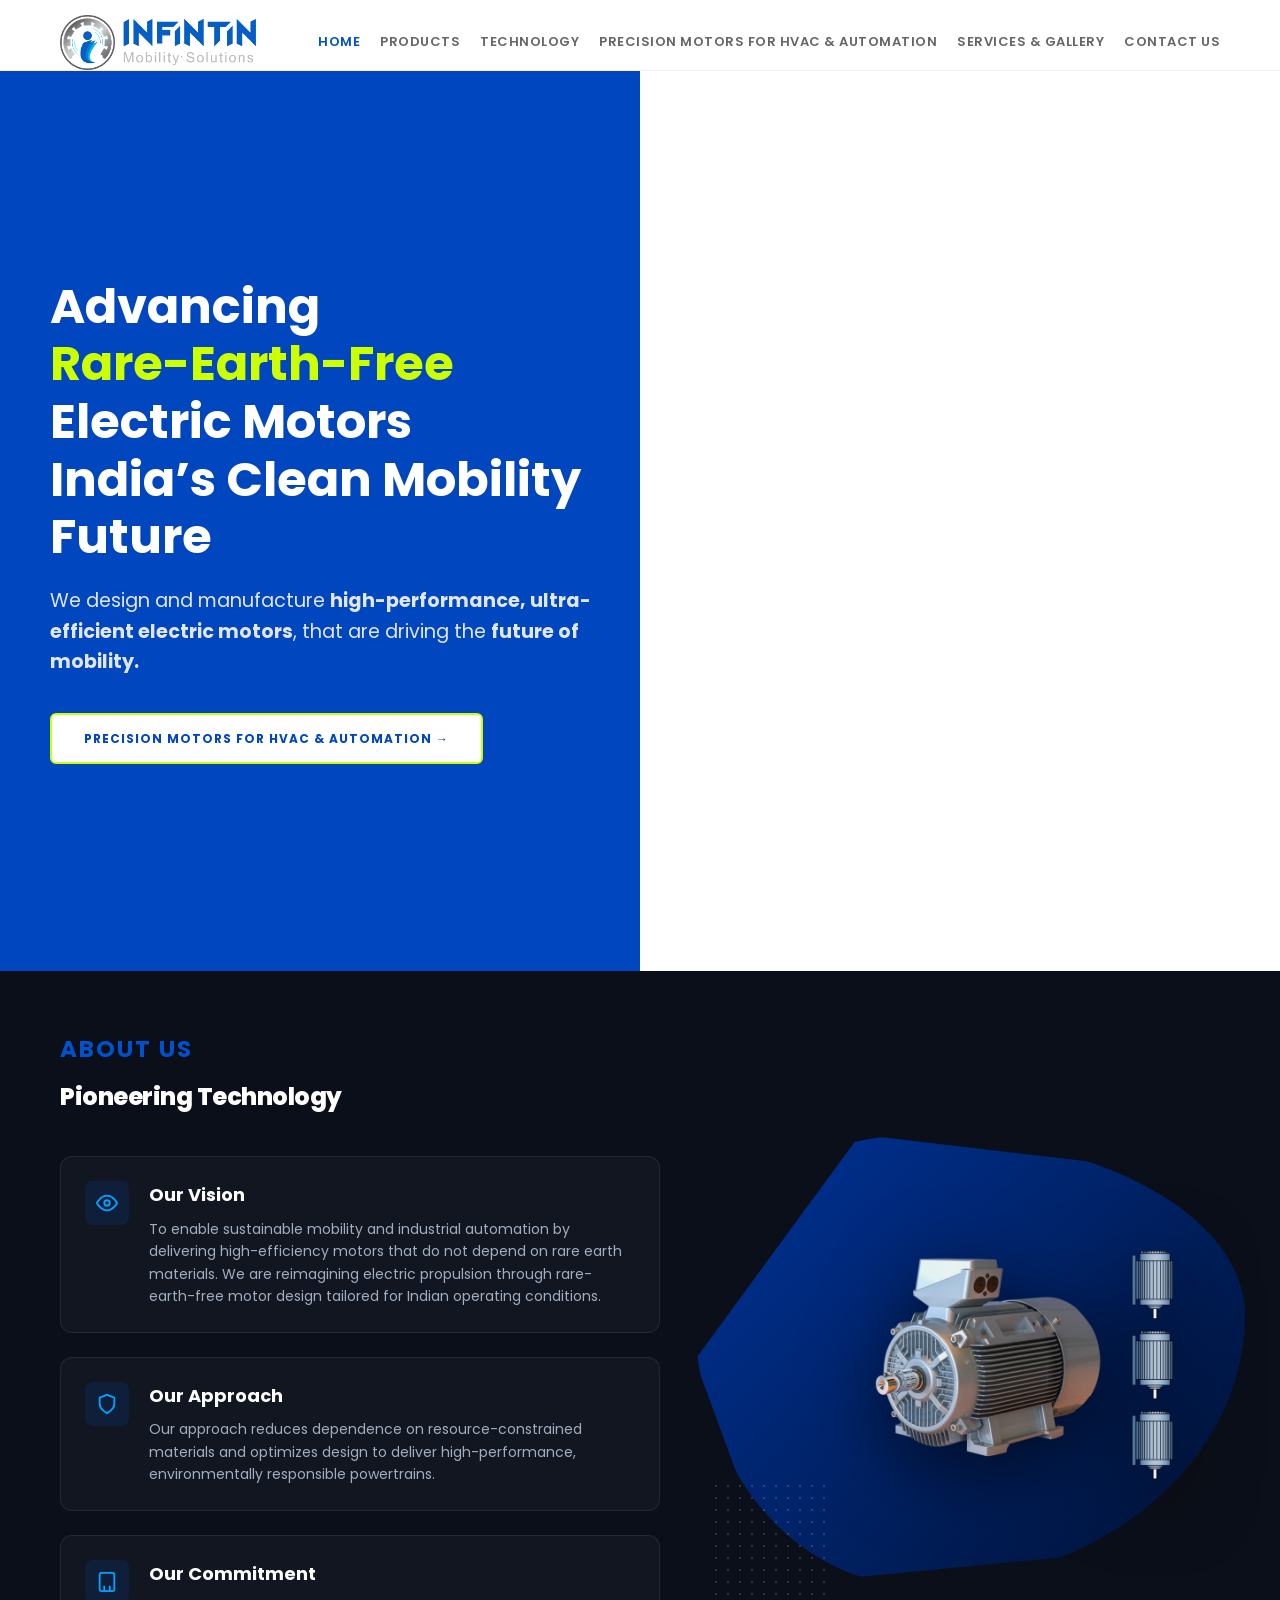
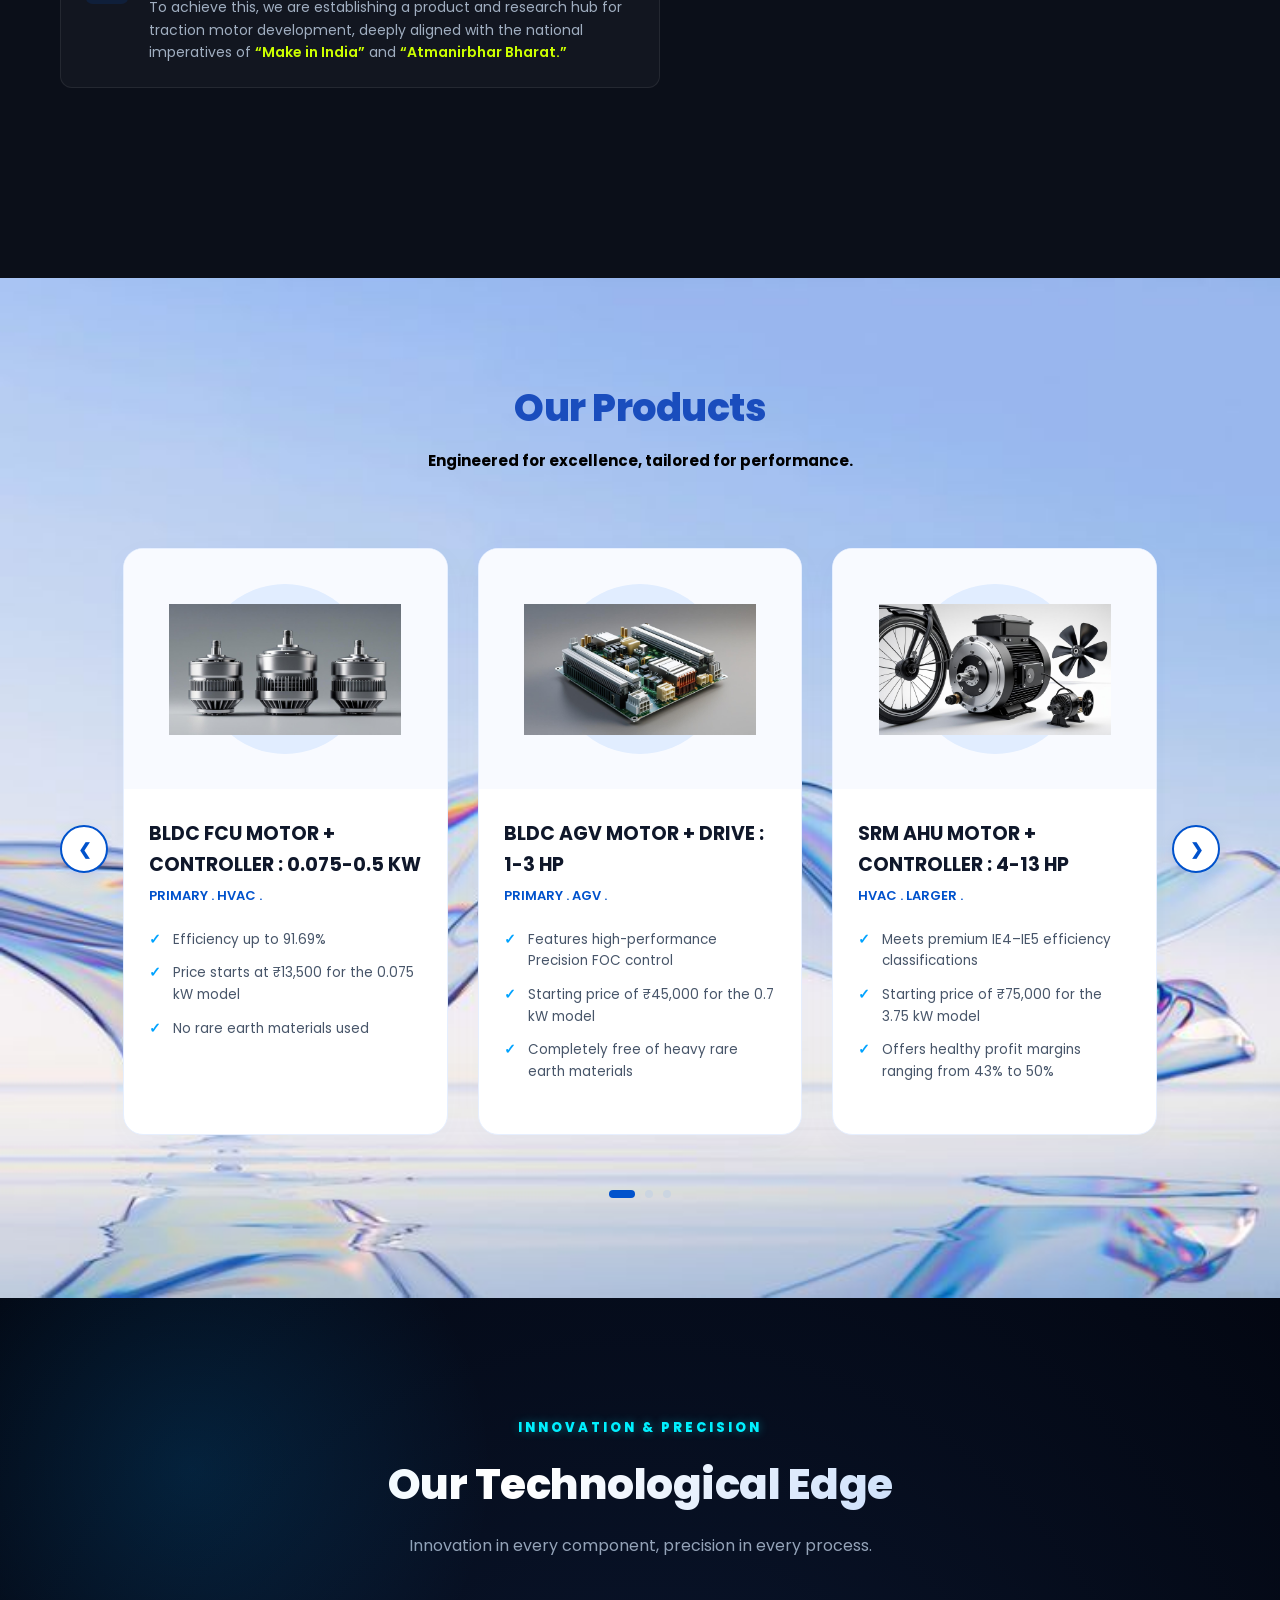
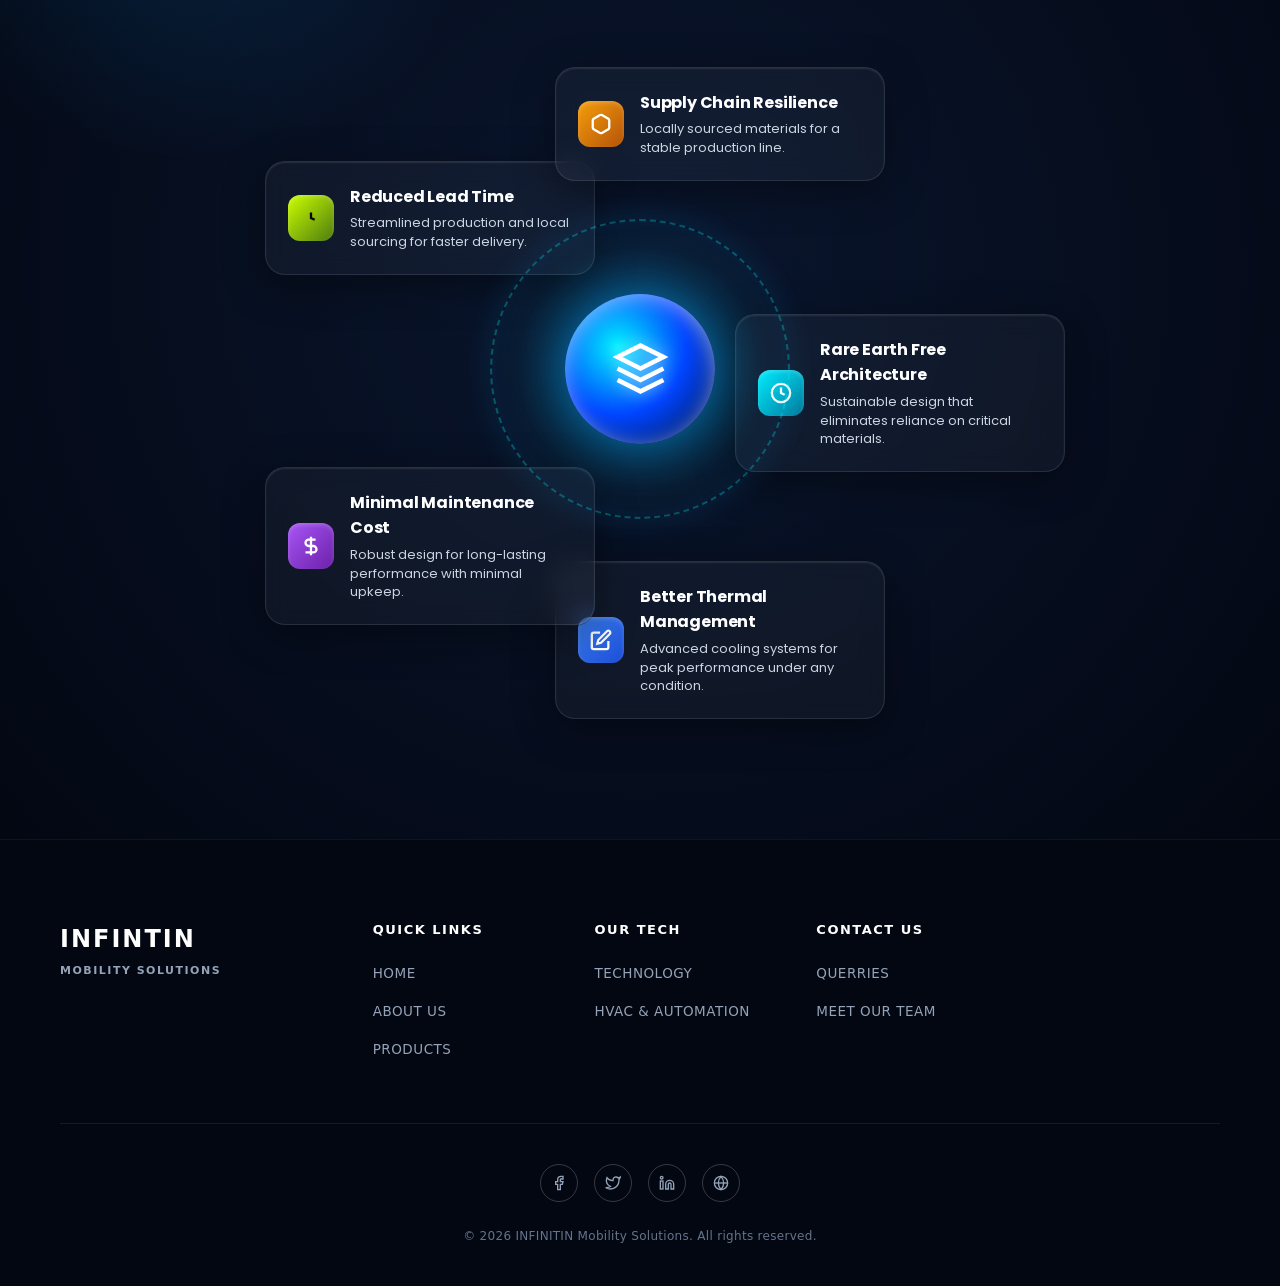
==== commit 93ae136a: "services added" ====
--- a/index.html
+++ b/index.html
@@ -18,7 +18,6 @@
             </div>
             <nav>
                 <a href="./index.html" class="active">Home</a>
-                <a href="#aboutus">About Us</a>
                 <a href="#products">Products</a>
                 <a href="#tech-edge">Technology</a>
                 <a href="./hvac.html">Precision Motors for HVAC & Automation</a>
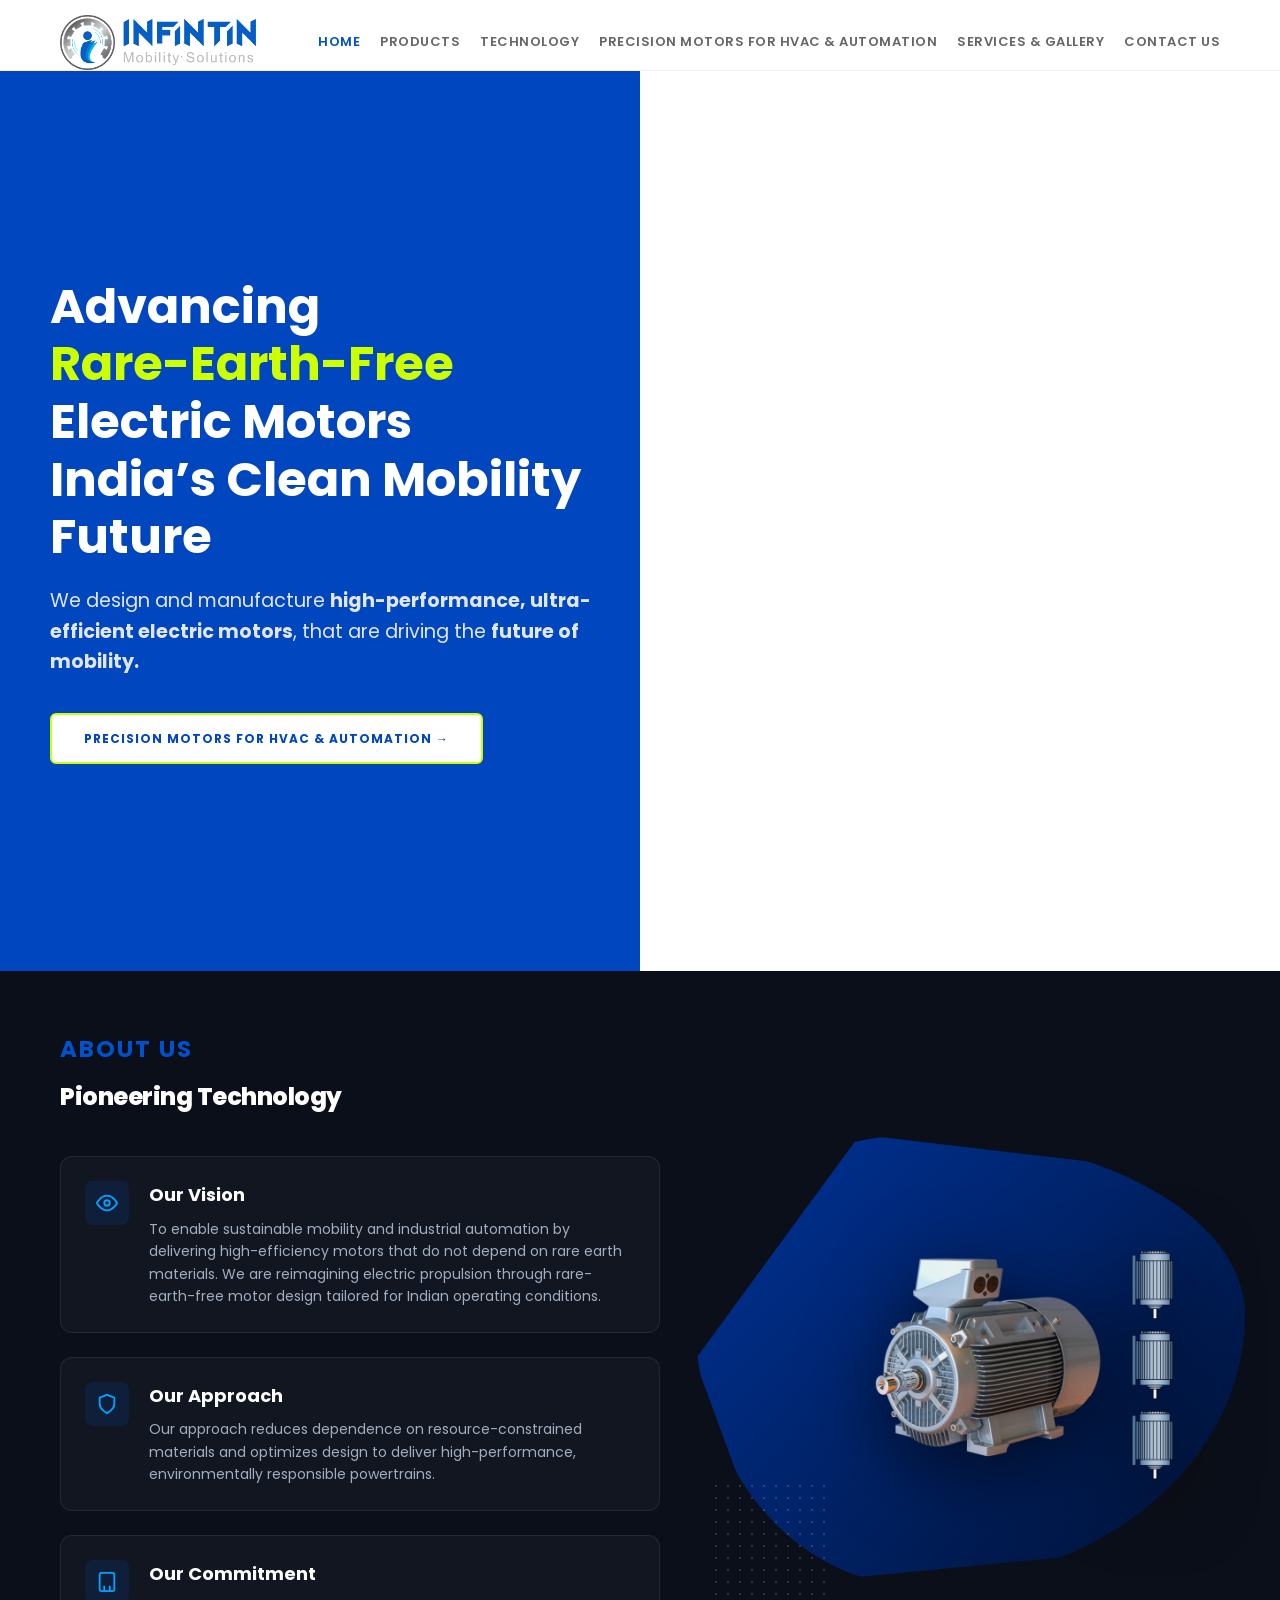
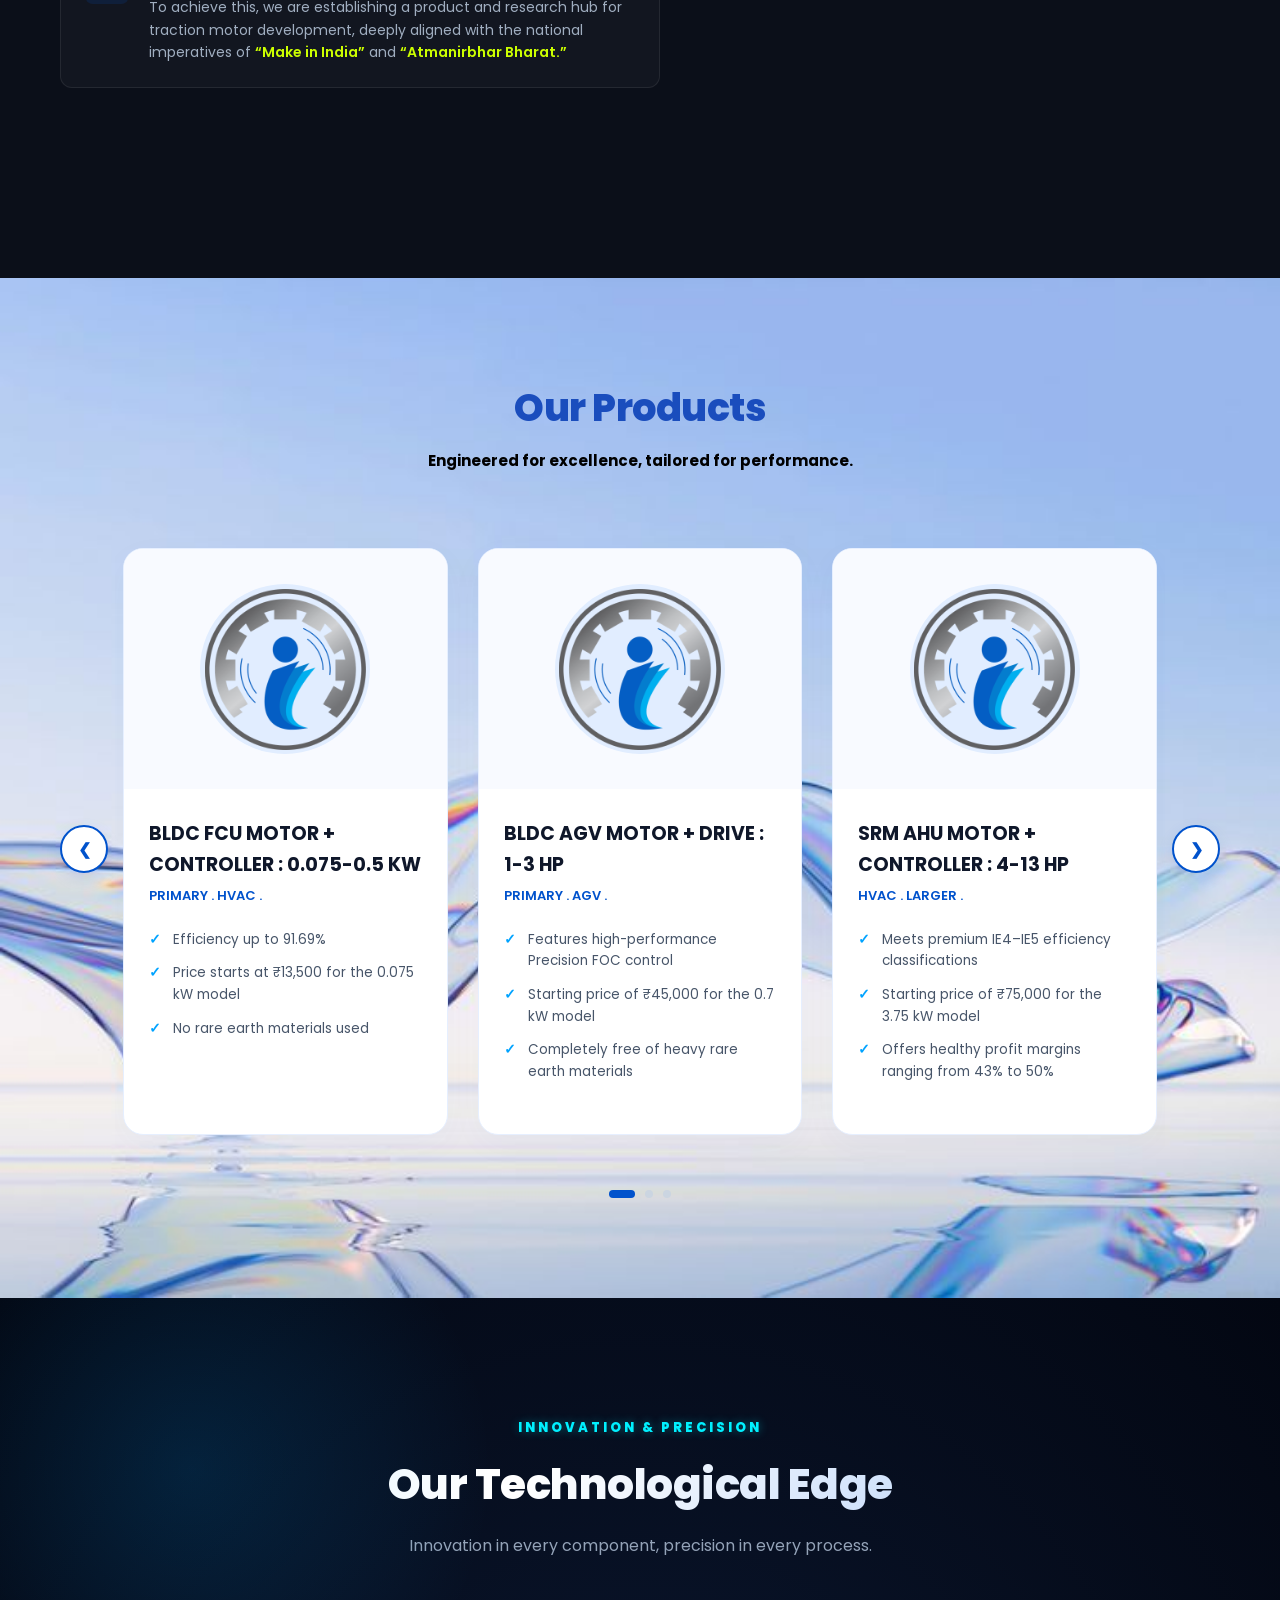
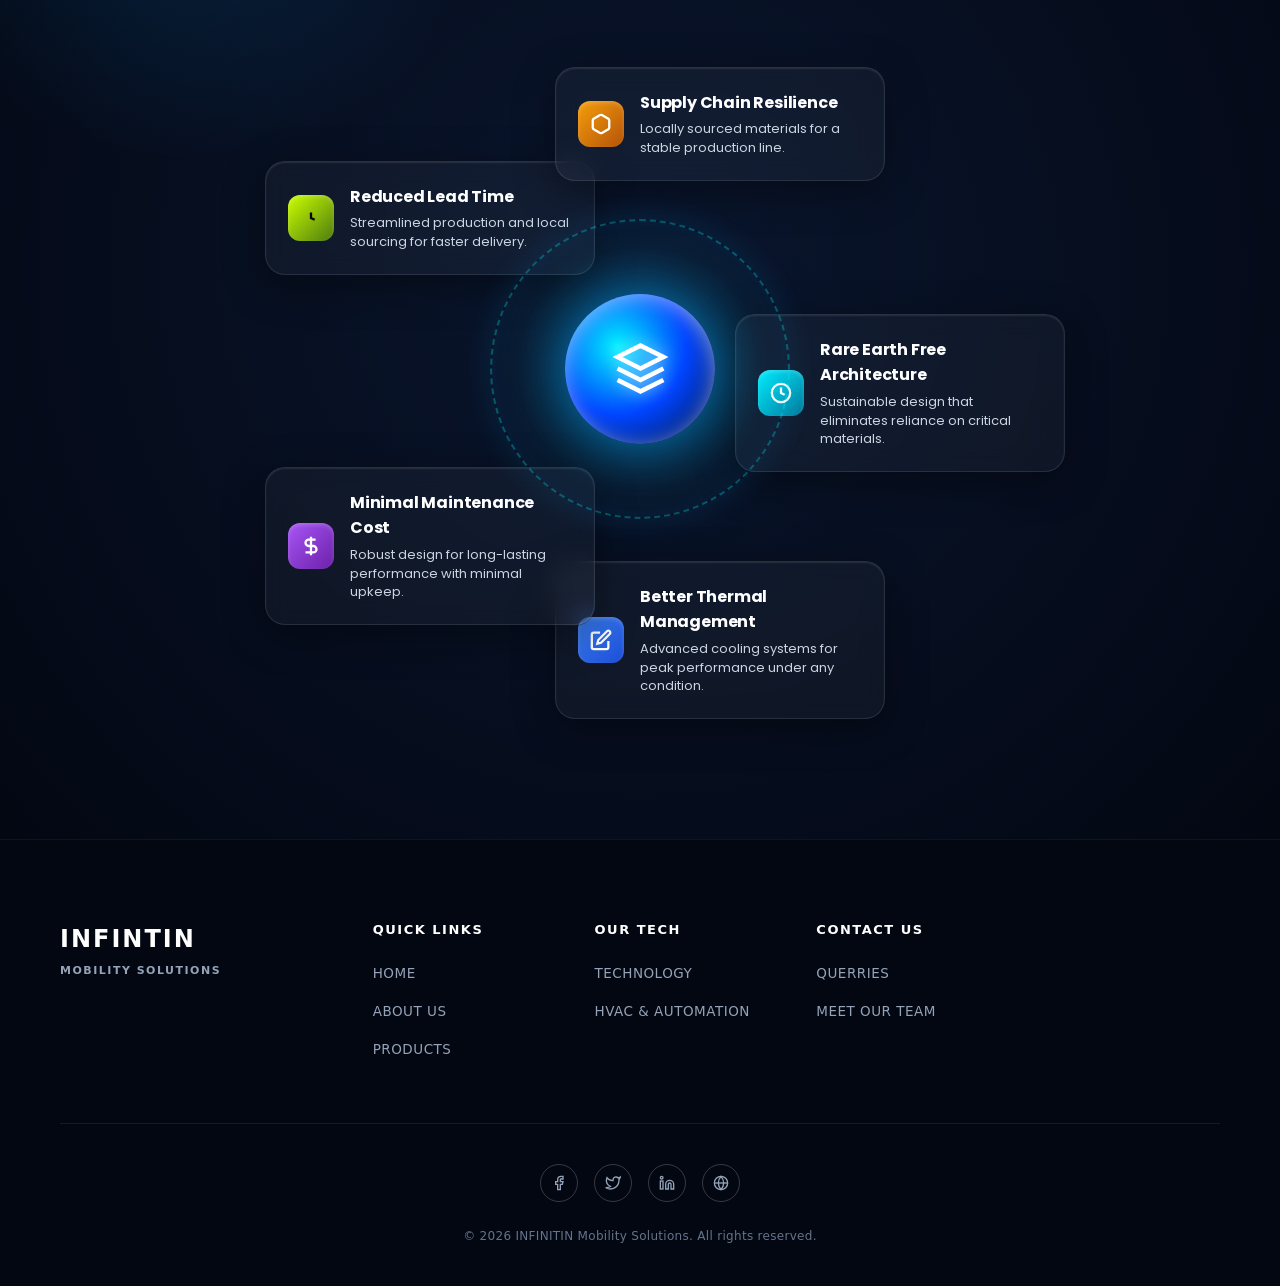
==== commit 587847c3: "gallery updated" ====
--- a/index.html
+++ b/index.html
@@ -124,7 +124,7 @@
                     <div class="prd-card">
                         <div class="prd-img-box">
                             <div class="img-bg-circle"></div>
-                            <img src="./img_files/srw.png" alt="Switched Reluctance Motor">
+                            <img src="./img_files/infintin.png" alt="Switched Reluctance Motor">
                         </div>
                         <div class="prd-info">
                             <h3>BLDC FCU MOTOR + CONTROLLER : 0.075-0.5 KW</h3>
@@ -140,7 +140,7 @@
                     <div class="prd-card">
                         <div class="prd-img-box">
                             <div class="img-bg-circle"></div>
-                            <img src="./img_files/ipc.png" alt="Intelligent Power Converter">
+                            <img src="./img_files/infintin.png" alt="Intelligent Power Converter">
                         </div>
                         <div class="prd-info">
                             <h3>BLDC AGV MOTOR + DRIVE : 1-3 HP</h3>
@@ -156,7 +156,7 @@
                     <div class="prd-card">
                         <div class="prd-img-box">
                             <div class="img-bg-circle"></div>
-                            <img src="./img_files/1kw motor.png" alt="1kW Motor">
+                            <img src="./img_files/infintin.png" alt="1kW Motor">
                         </div>
                         <div class="prd-info">
                             <h3>SRM AHU MOTOR + CONTROLLER : 4-13 HP</h3>
@@ -172,7 +172,7 @@
                     <div class="prd-card">
                         <div class="prd-img-box">
                             <div class="img-bg-circle"></div>
-                            <img src="./img_files/4kw motor.png" alt="4kW Motor">
+                            <img src="./img_files/infintin.png" alt="4kW Motor">
                         </div>
                         <div class="prd-info">
                             <h3>MOTOR CONTROL & AFTER-SALES : AMC & SVC</h3>
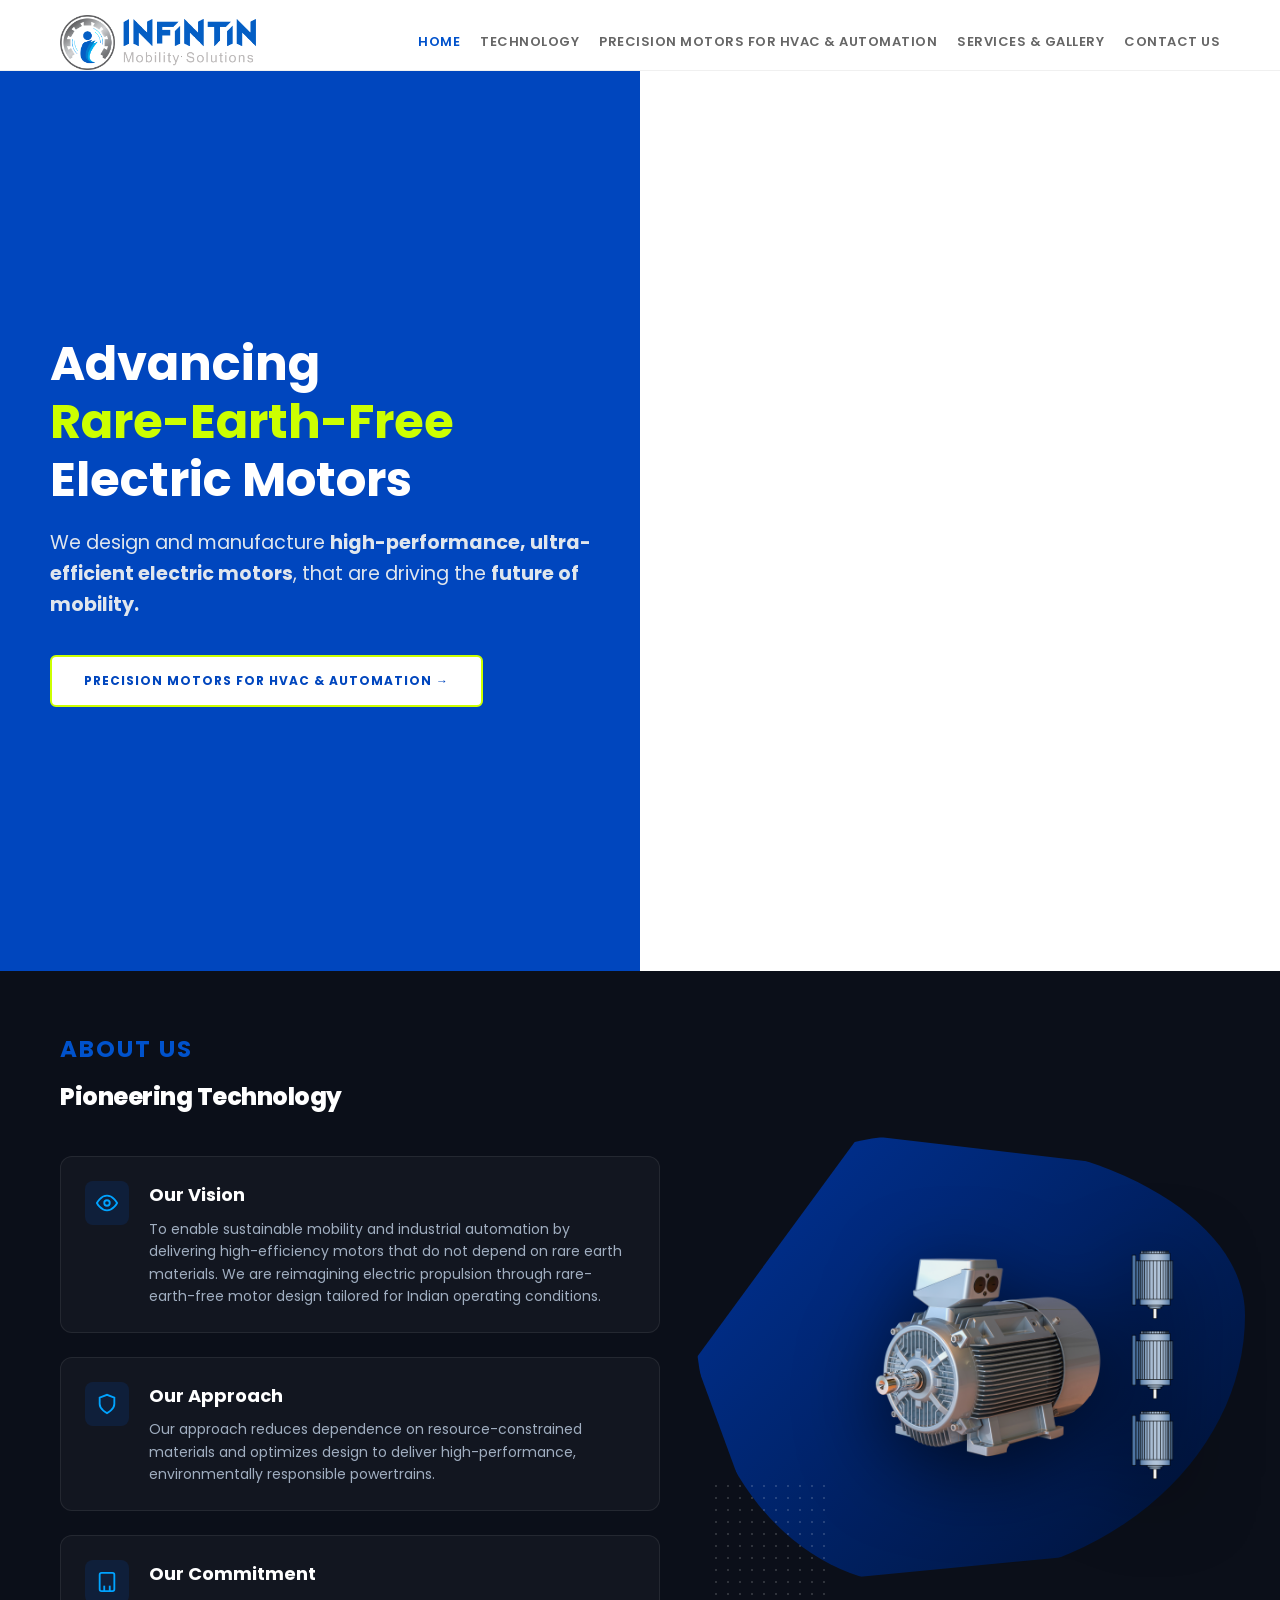
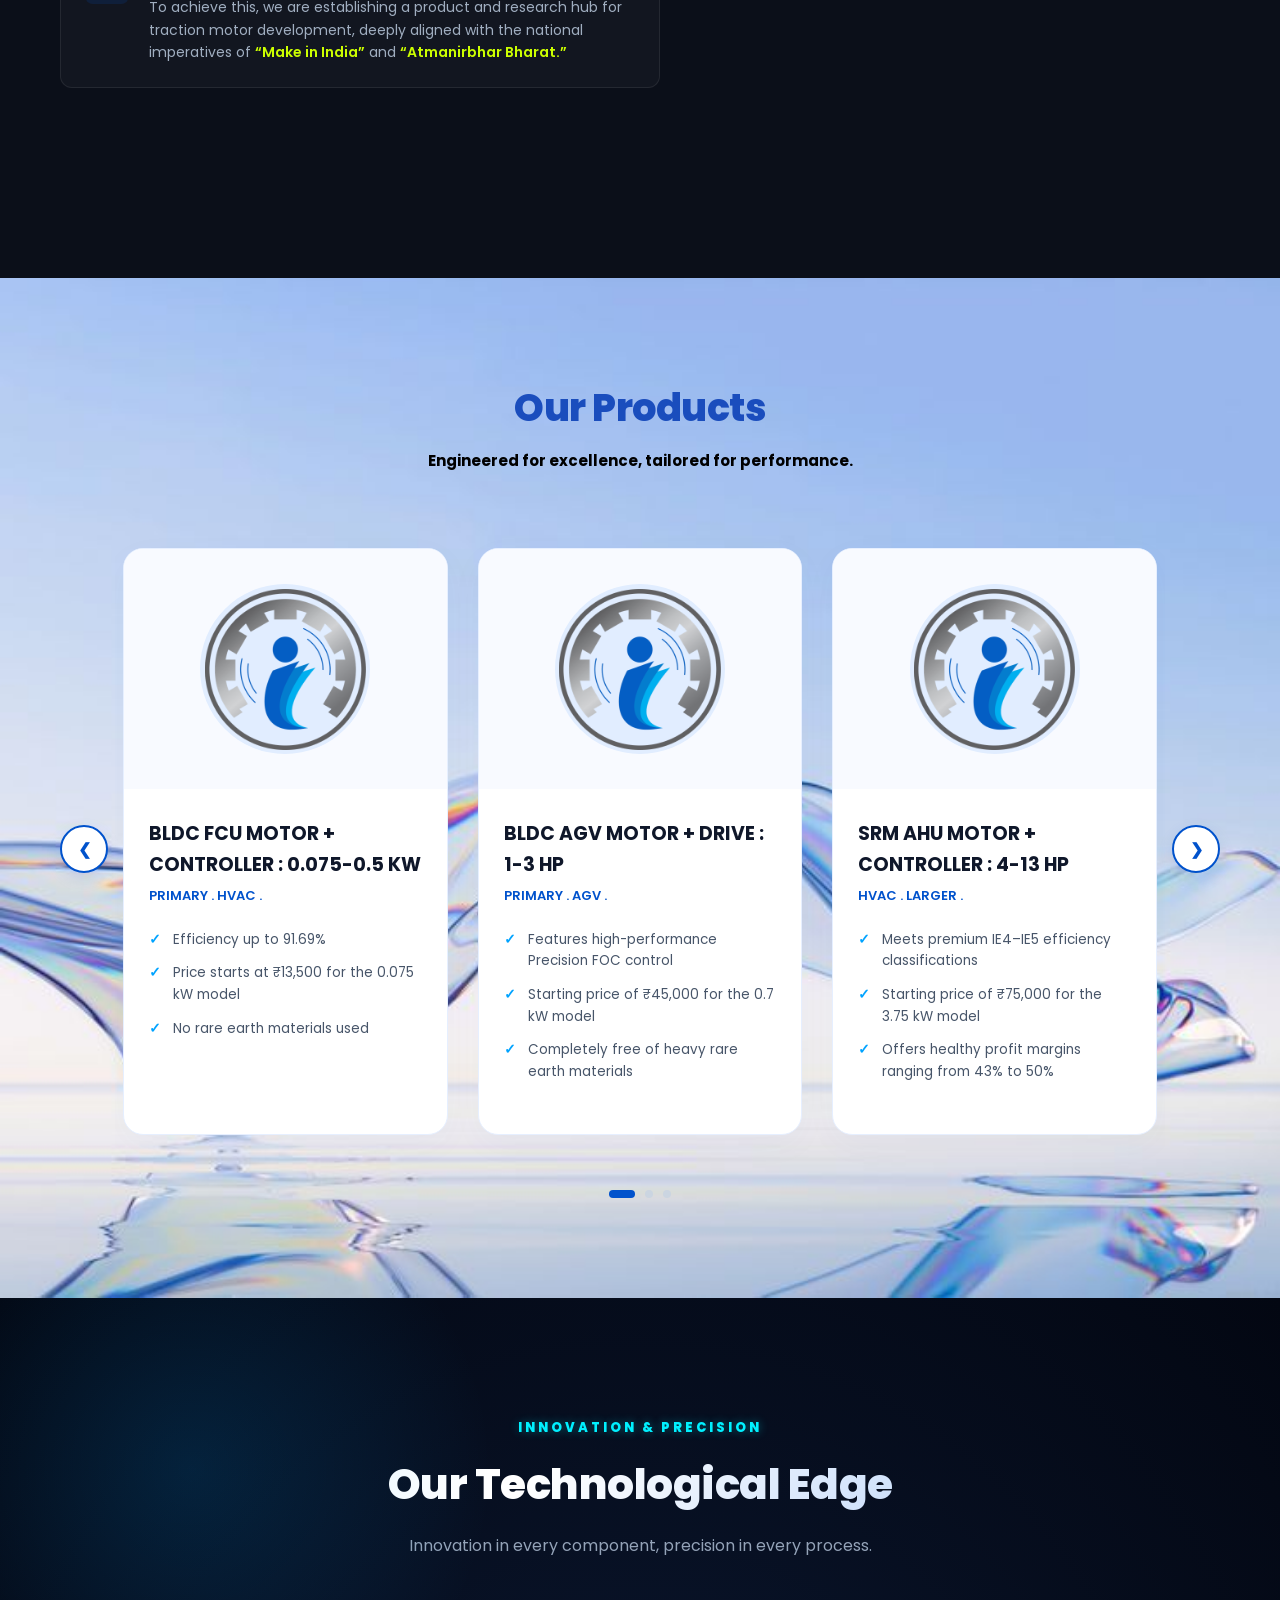
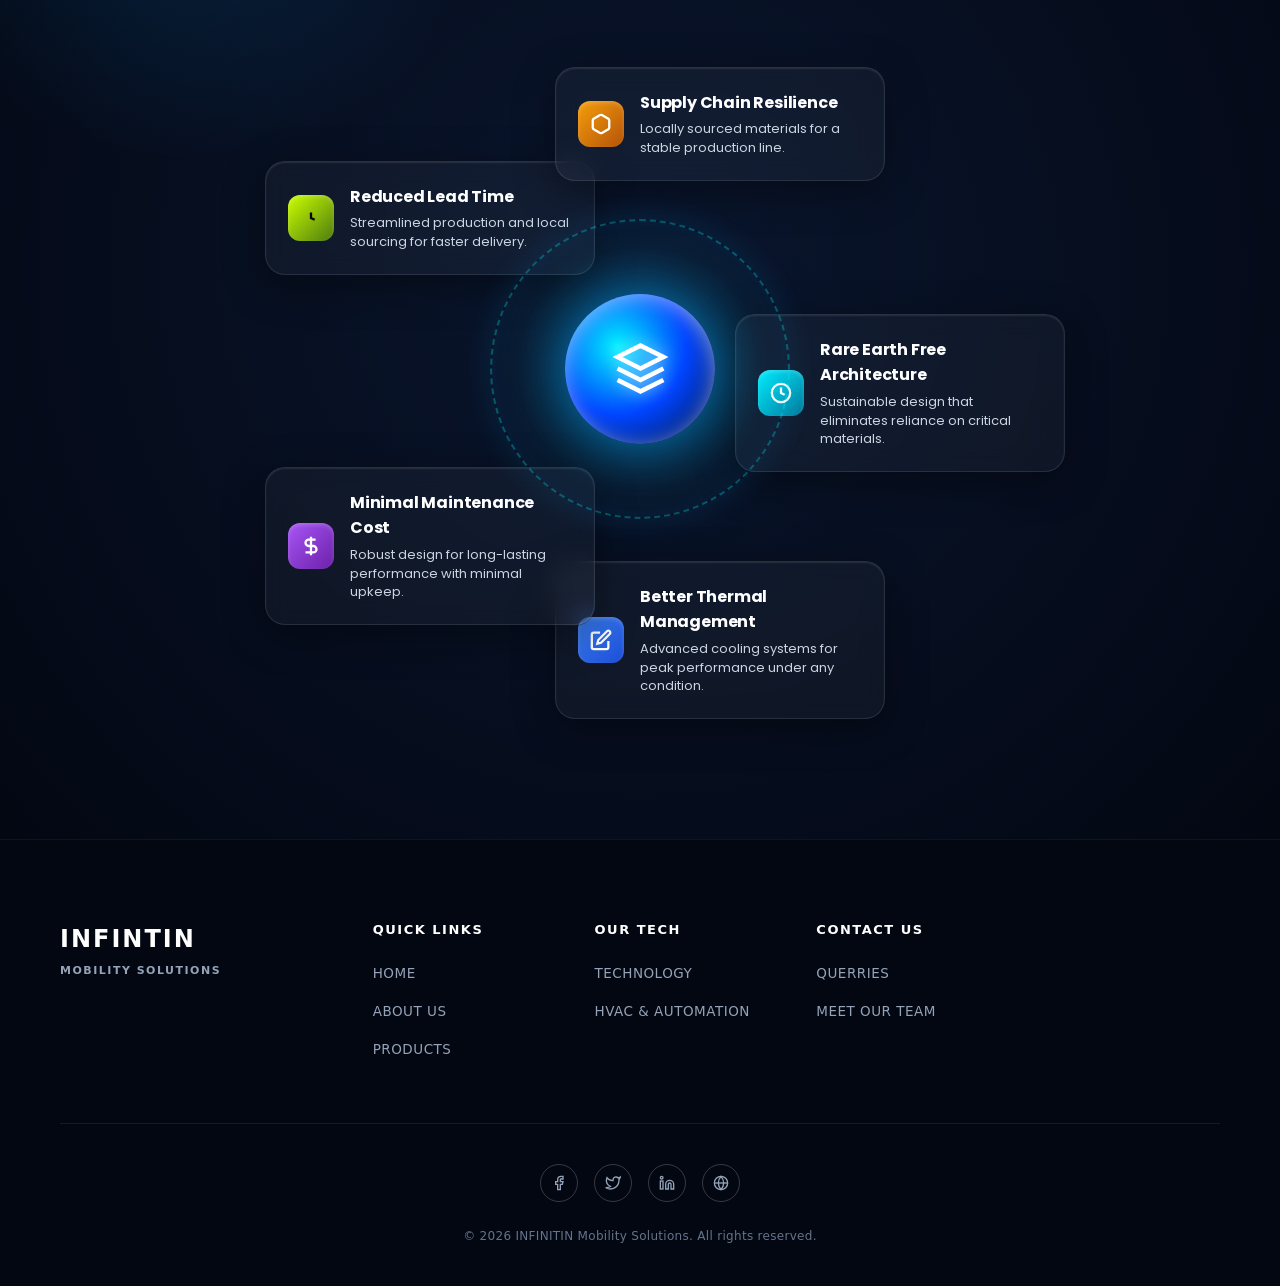
==== commit 1d5b19ba: "changes made" ====
--- a/index.html
+++ b/index.html
@@ -18,7 +18,6 @@
             </div>
             <nav>
                 <a href="./index.html" class="active">Home</a>
-                <a href="#products">Products</a>
                 <a href="#tech-edge">Technology</a>
                 <a href="./hvac.html">Precision Motors for HVAC & Automation</a>
                 <a href="./gallery.html">Services & Gallery</a>
@@ -31,7 +30,7 @@
     <section class="hero-split" style="display: flex; width: 100%; height: 400px; margin: 0 !important; padding: 0 !important; overflow: hidden;">
         <div class="hero-left-pane" style="flex: 0 0 50%; background-color: #0046be; display: flex; align-items: center; justify-content: flex-end; padding: 40px; color: #ffffff; height: 100%;">
             <div class="hero-text-content" style="max-width: 550px; width: 100%;">
-                <h1>Advancing <br><span class="highlight-text">Rare-Earth-Free</span><br> Electric Motors <br>India’s Clean Mobility Future</h1>
+                <h1>Advancing <br><span class="highlight-text">Rare-Earth-Free</span><br> Electric Motors </h1>
                 <p>We design and manufacture <strong>high-performance, ultra-efficient electric motors</strong>, that are driving the <strong>future of mobility.</strong></p>
                 
                 <a href="./hvac.html" class="btn-cta">Precision Motors for HVAC & Automation &rarr;</a>
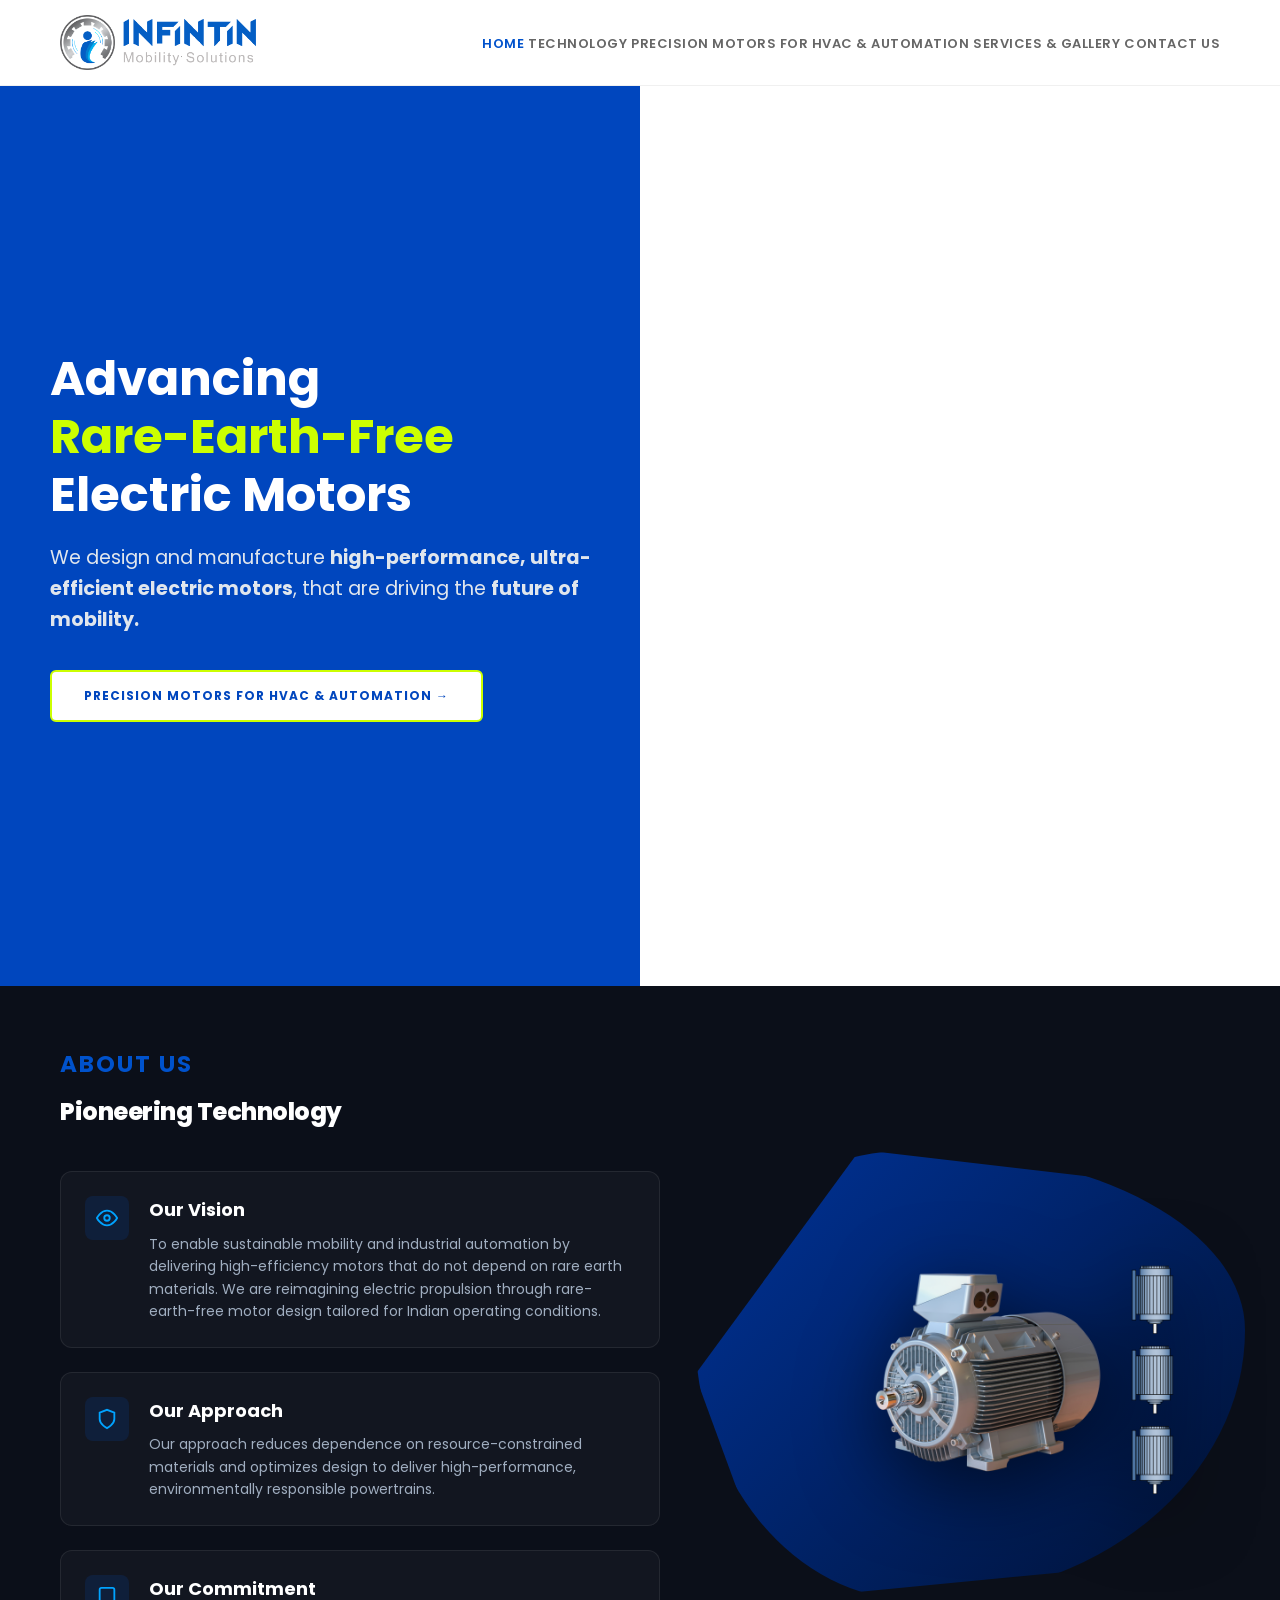
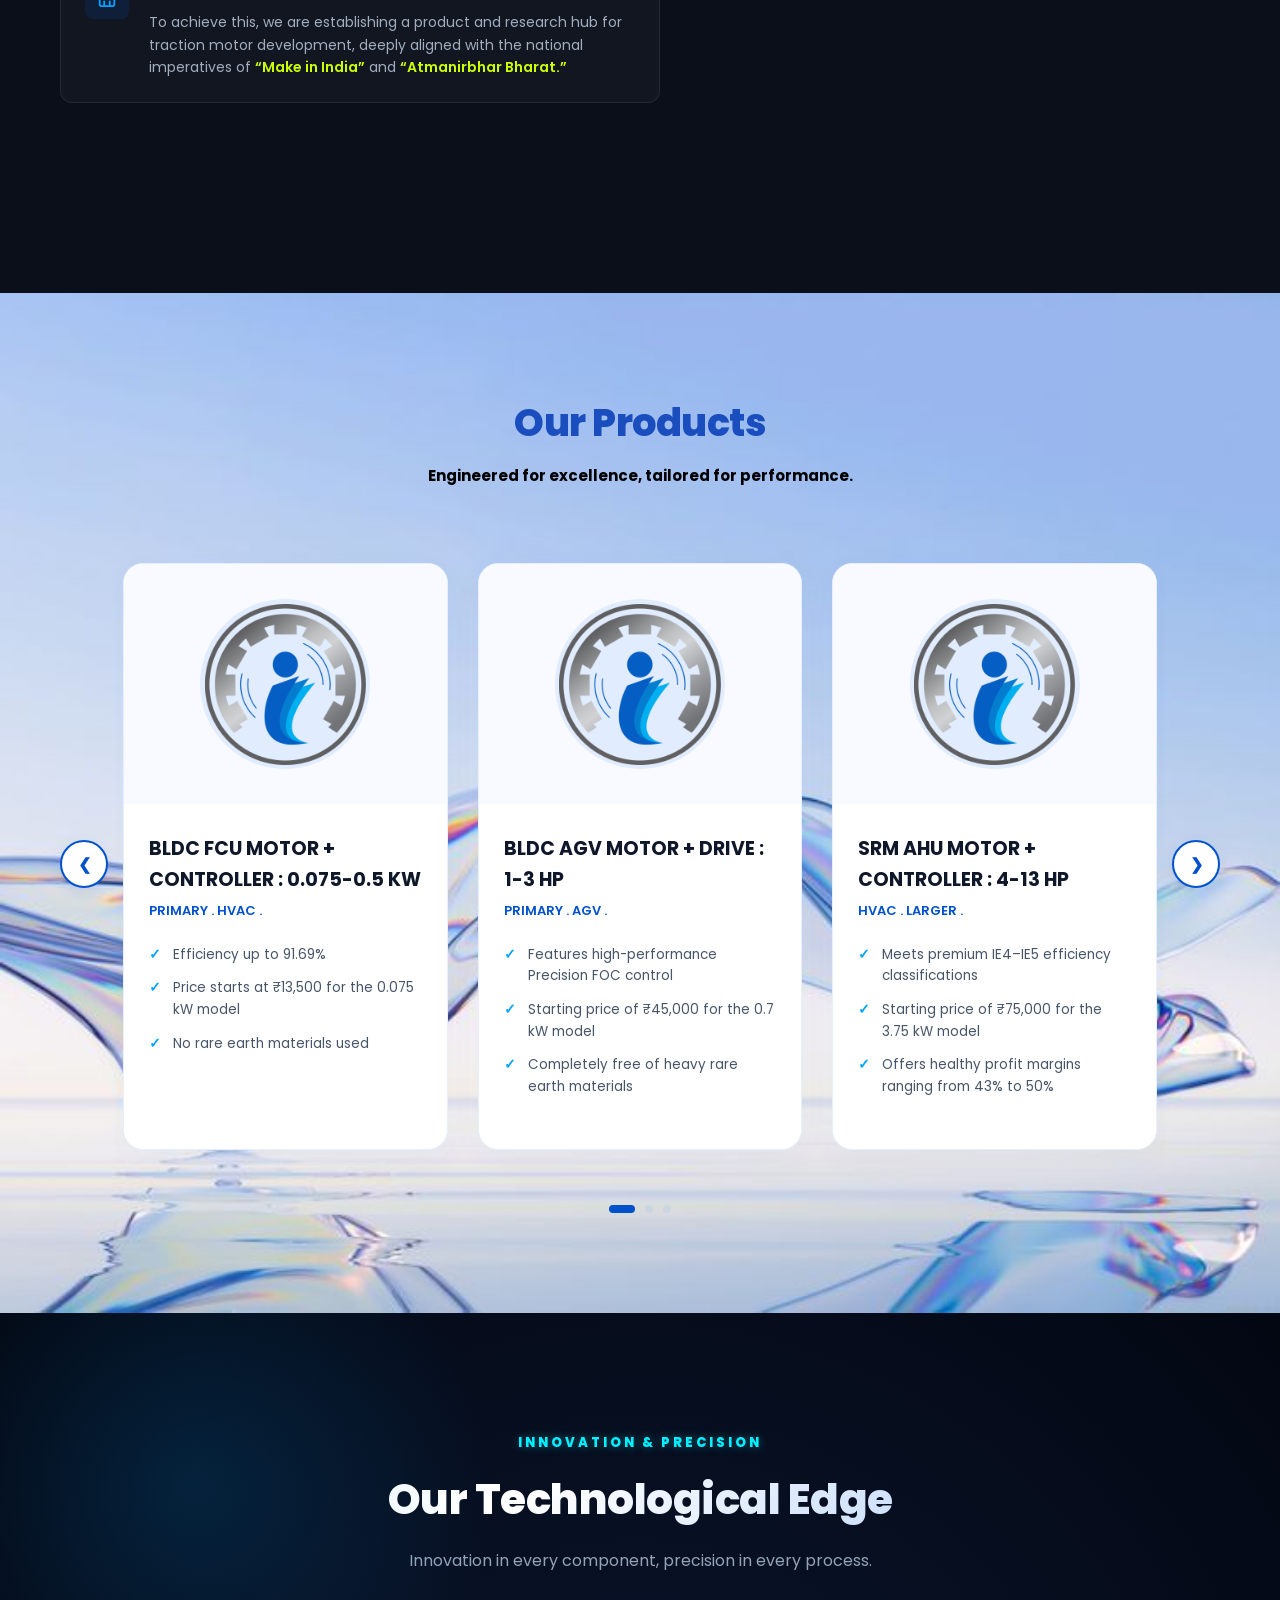
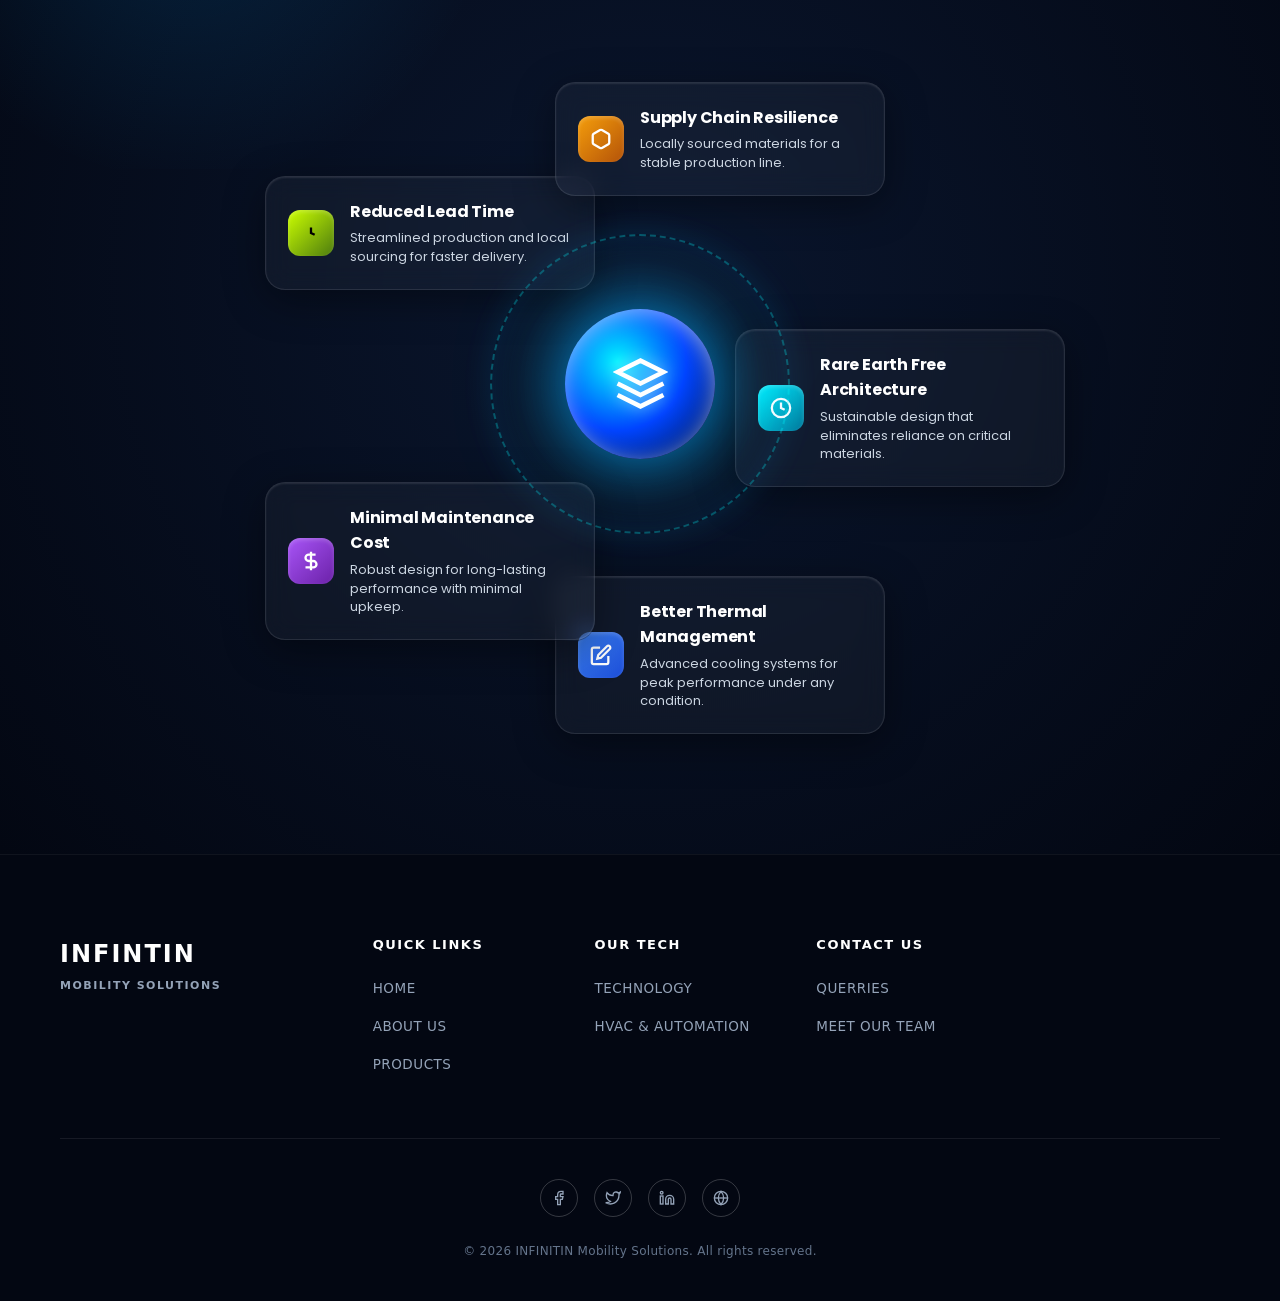
==== commit 95089fb6: "changes made" ====
--- a/index.html
+++ b/index.html
@@ -8,23 +8,33 @@
     <link rel="preconnect" href="https://fonts.gstatic.com" crossorigin>
     <link href="https://fonts.googleapis.com/css2?family=Poppins:wght@400;600;700;800&display=swap" rel="stylesheet">
     <link href="./index.css" rel="stylesheet">
+    
 </head>
 <body style="margin: 0; padding: 0;">
 
-    <header style="position: sticky; top: 0; z-index: 1000; margin-bottom: 0; padding-bottom: 0;">
-        <div class="container nav-container">
-            <div class="logo">
-                <img src="./img_files/logov1.png" alt="INFINITIN Logo">
-            </div>
-            <nav>
-                <a href="./index.html" class="active">Home</a>
-                <a href="#tech-edge">Technology</a>
-                <a href="./hvac.html">Precision Motors for HVAC & Automation</a>
-                <a href="./gallery.html">Services & Gallery</a>
-                <a href="./contact.html">Contact Us</a>
-            </nav>
-        </div>
-    </header>
+  <header class="header">
+    <div class="container nav-container">
+
+        <div class="logo">
+            <img src="./images/logov1.png" alt="INFINITIN Logo">
+        </div>
+
+        <!-- Hamburger Button -->
+        <div class="menu-toggle" id="menu-toggle">
+            ☰
+        </div>
+
+        <!-- Navigation -->
+        <nav id="navbar">
+            <a href="./index.html" class="active">Home</a>
+            <a href="index.html#tech-edge">Technology</a>
+            <a href="./hvac.html">Precision Motors for HVAC & Automation</a>
+            <a href="./gallery.html">Services & Gallery</a>
+            <a href="./contact.html">Contact Us</a>
+        </nav>
+
+    </div>
+</header>
 
     <!-- 50/50 Video Split Hero Section (Height restricted to 400px with zero structural margins) -->
     <section class="hero-split" style="display: flex; width: 100%; height: 400px; margin: 0 !important; padding: 0 !important; overflow: hidden;">
@@ -44,7 +54,7 @@
         </div>
     </section>
 
-    <!-- About Us Section (Pulled flush against the video section with zero top margins) -->
+    <!-- About Us Section  -->
     <section id="aboutus" class="aboutus-section" style="margin-top: 0 !important; padding-top: 60px;">
         <div class="container">
             <div class="aboutus-grid">
@@ -97,7 +107,7 @@
                 <div class="aboutus-visual">
                     <div class="blob-shape-bg"></div>
                     <img src="./img_files/Motor-1.png" alt="INFINITIN Motor Graphic" class="aboutus-img">
-                    <div class="dot-pattern"></div>
+                    
                 </div>
             </div>
         </div>
@@ -413,5 +423,52 @@
     </div>
 </footer>
 
+<script>
+function toggleMenu() {
+    document.getElementById("navMenu").classList.toggle("active");
+}
+
+document.addEventListener("click", function(e) {
+    const menu = document.getElementById("navMenu");
+    const button = document.querySelector(".menu-toggle");
+
+    if (!menu.contains(e.target) &&
+        !button.contains(e.target)) {
+        menu.classList.remove("active");
+    }
+});
+</script>
+
+<script>
+const menuToggle = document.getElementById("menu-toggle");
+const navbar = document.getElementById("navbar");
+
+menuToggle.addEventListener("click", () => {
+    navbar.classList.toggle("active");
+
+    // Change icon
+    menuToggle.innerHTML = navbar.classList.contains("active") ? "✖" : "☰";
+});
+
+// Close menu when a link is clicked
+document.querySelectorAll("#navbar a").forEach(link => {
+    link.addEventListener("click", () => {
+        navbar.classList.remove("active");
+        menuToggle.innerHTML = "☰";
+    });
+});
+
+// Close menu when clicking outside
+document.addEventListener("click", function(e){
+    if(
+        !navbar.contains(e.target) &&
+        !menuToggle.contains(e.target)
+    ){
+        navbar.classList.remove("active");
+        menuToggle.innerHTML = "☰";
+    }
+});
+</script>
+
 </body>
 </html>
--- a/index.css
+++ b/index.css
@@ -1,3 +1,56 @@
+/* Hide hamburger on desktop */
+.menu-toggle {
+    display: none;
+    font-size: 28px;
+    cursor: pointer;
+    background: none;
+    border: none;
+    color: #0052cc;
+}
+
+/* Mobile Navigation */
+@media (max-width: 768px) {
+
+    .nav-container {
+        position: relative;
+    }
+
+    .menu-toggle {
+        display: block;
+        background: none;
+    border: none;
+    font-size: 30px;
+    cursor: pointer;
+    color: #0052cc;
+    }
+
+    nav {
+        display: none;
+        flex-direction: column;
+        position: absolute;
+        top: 70px;
+        right: 0;
+        width: 280px;
+        background: #fff;
+        padding: 20px;
+        border-radius: 10px;
+        box-shadow: 0 8px 25px rgba(0,0,0,0.15);
+        z-index: 1001;
+    }
+
+    nav.active {
+        display: flex;
+    }
+
+    nav a {
+        padding: 12px 0;
+        border-bottom: 1px solid #eee;
+    }
+
+    nav a:last-child {
+        border-bottom: none;
+    }
+}
 * {
     margin: 0;
     padding: 0;
@@ -39,12 +92,7 @@
     max-height: 55px; /* Ensures logo shrinks gracefully on mobile viewports */
     display: block;
 }
-nav {
-    display: flex;
-    align-items: center;
-    gap: 20px;
-    flex-wrap: wrap; /* Prevents navigation items from overflowing offscreen */
-}
+
 nav a {
     font-size: 13px;
     font-weight: 600;
@@ -1263,4 +1311,62 @@
     .footer-links-col h3 {
         margin-bottom: 12px;
     }
+}
+
+
+/*------------------------*/
+
+/*Hamburger */
+.menu-toggle{
+    display:none;
+    font-size:32px;
+    cursor:pointer;
+    color:#0046be;
+}
+
+/* Mobile */
+@media (max-width:992px){
+
+    .nav-container{
+        padding:15px 20px;
+        position:relative;
+        flex-direction:row;
+    }
+
+    .logo img{
+        height:55px;
+        width:auto;
+    }
+
+    .menu-toggle{
+        display:block;
+    }
+
+    nav{
+        position:absolute;
+        top:100%;
+        left:0;
+        width:100%;
+        background:#f5f5f5;
+        display:flex;
+        flex-direction:column;
+        align-items:center;
+        gap:0;
+        max-height:0;
+        overflow:hidden;
+        transition:.35s;
+        box-shadow:0 8px 20px rgba(0,0,0,.1);
+    }
+
+    nav.active{
+        max-height:500px;
+    }
+
+    nav a{
+        width:100%;
+        padding:16px;
+        text-align:center;
+        border-bottom:1px solid #ddd;
+        font-size:14px;
+    }
 }
